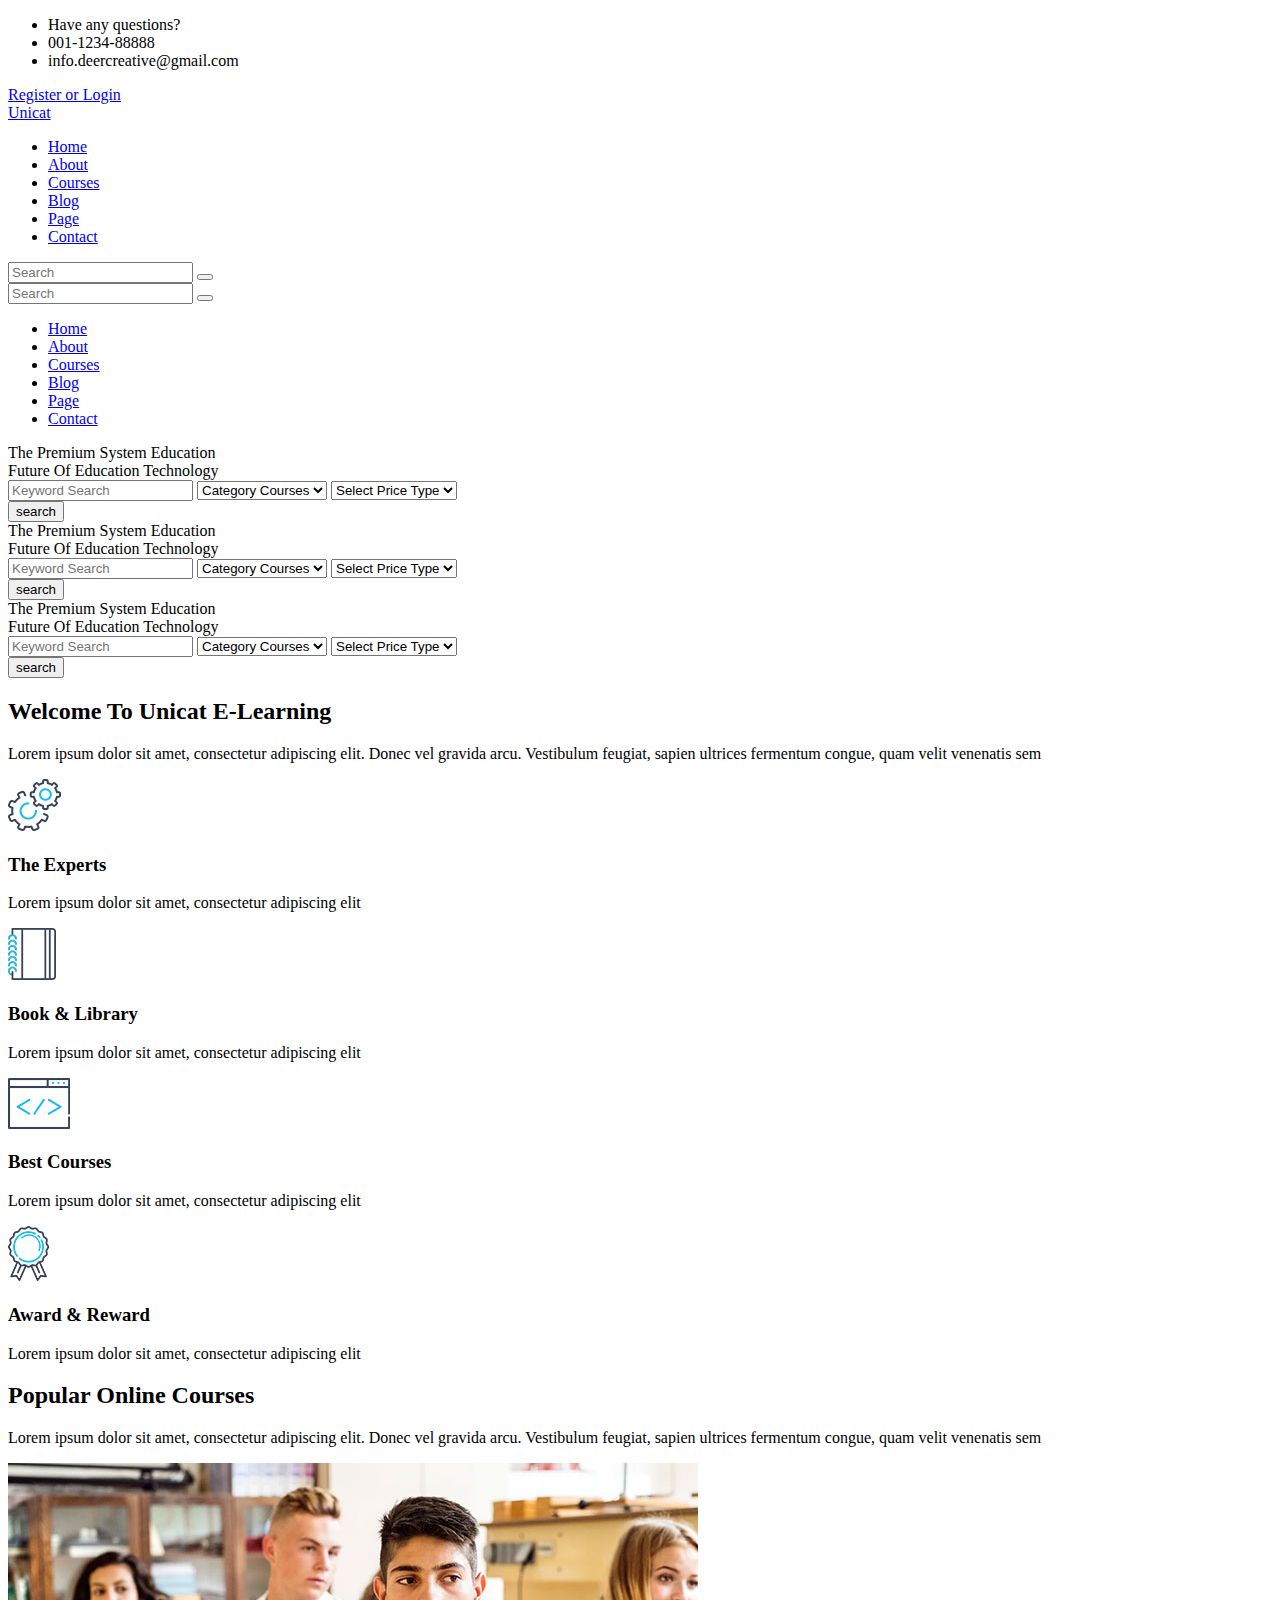
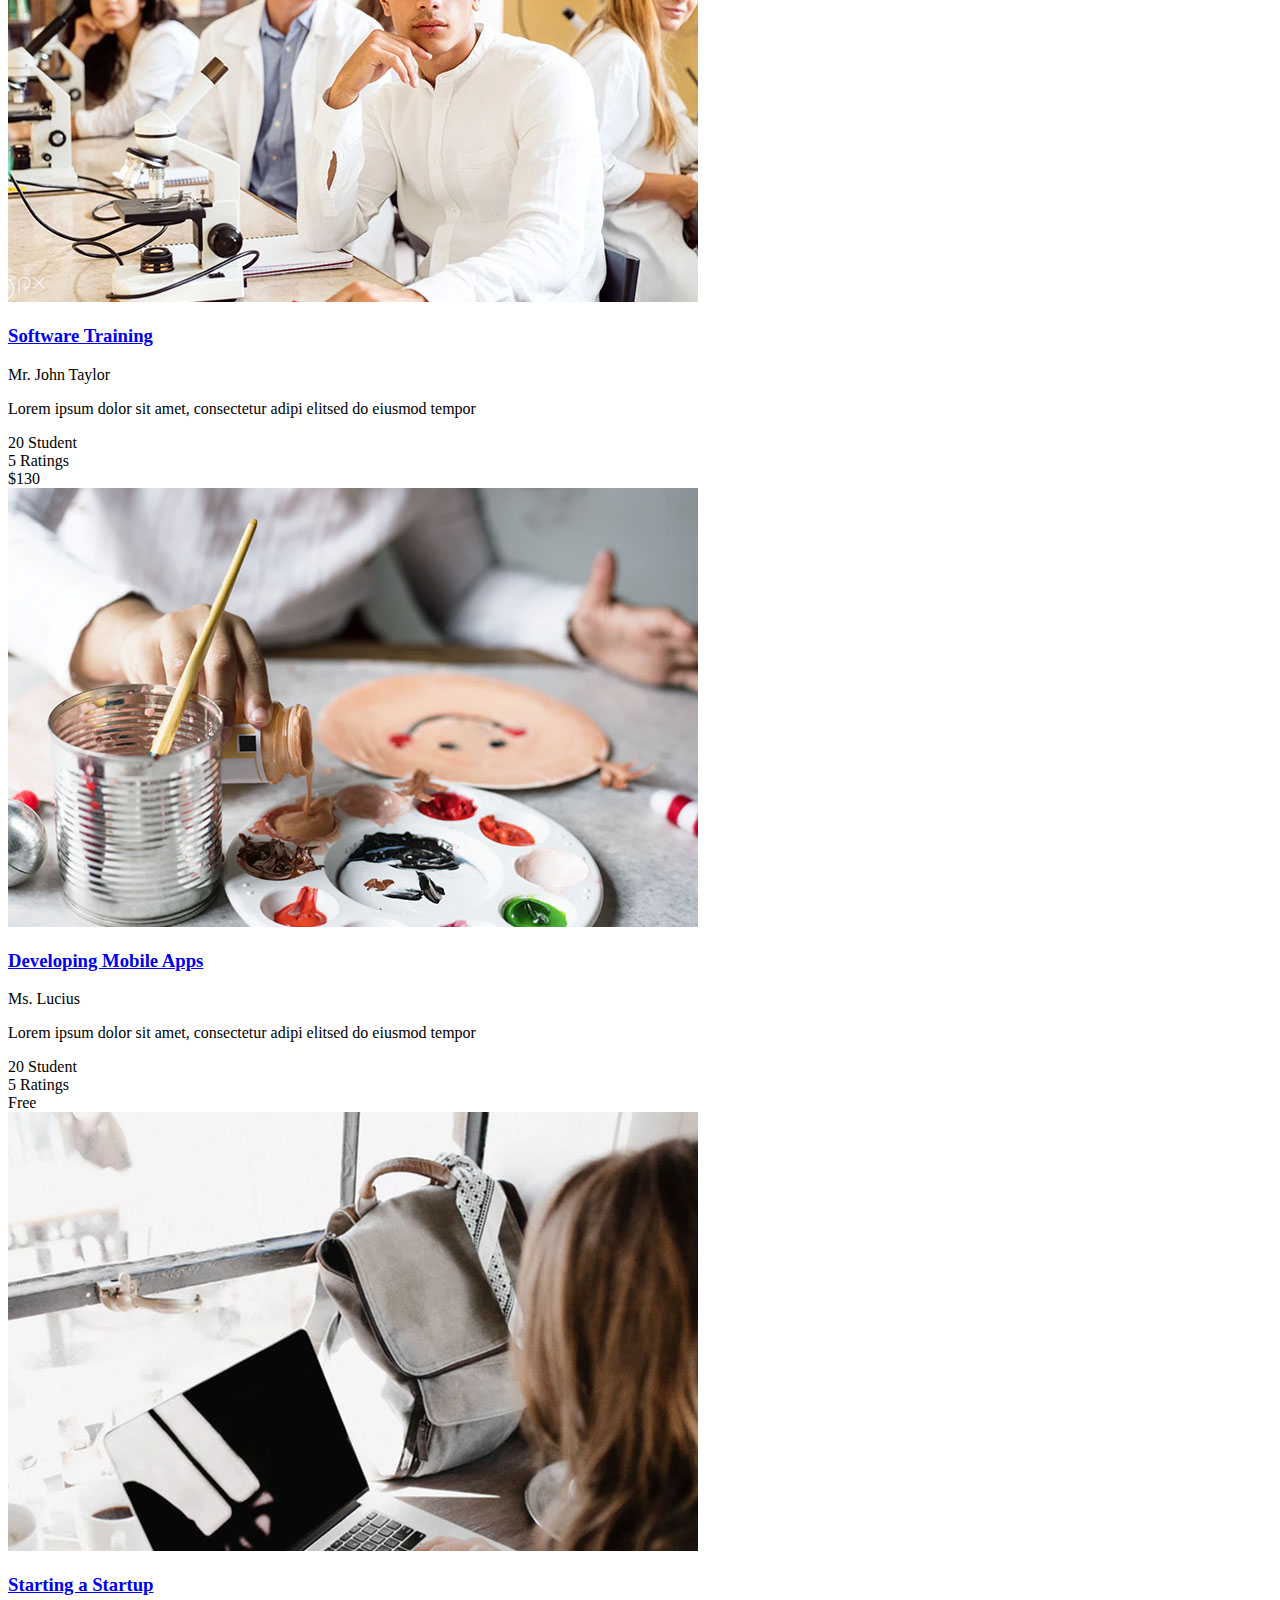
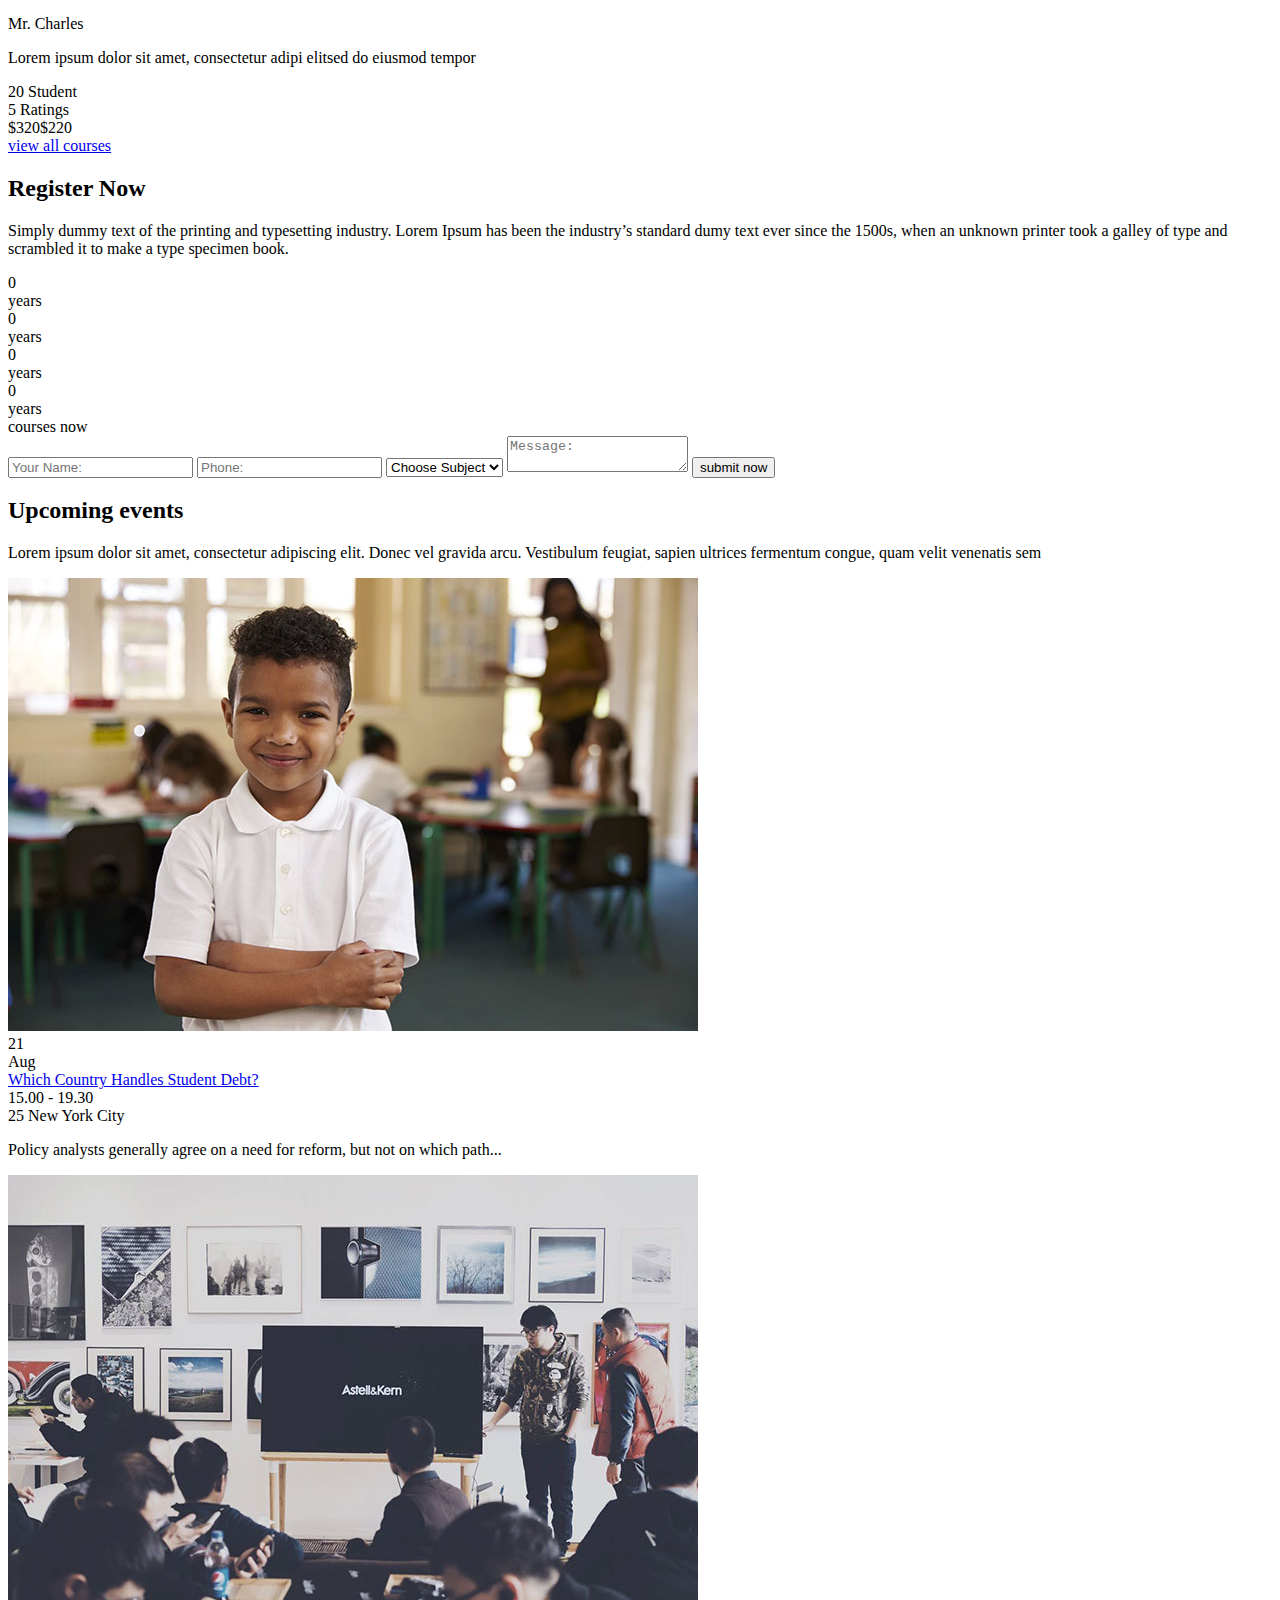
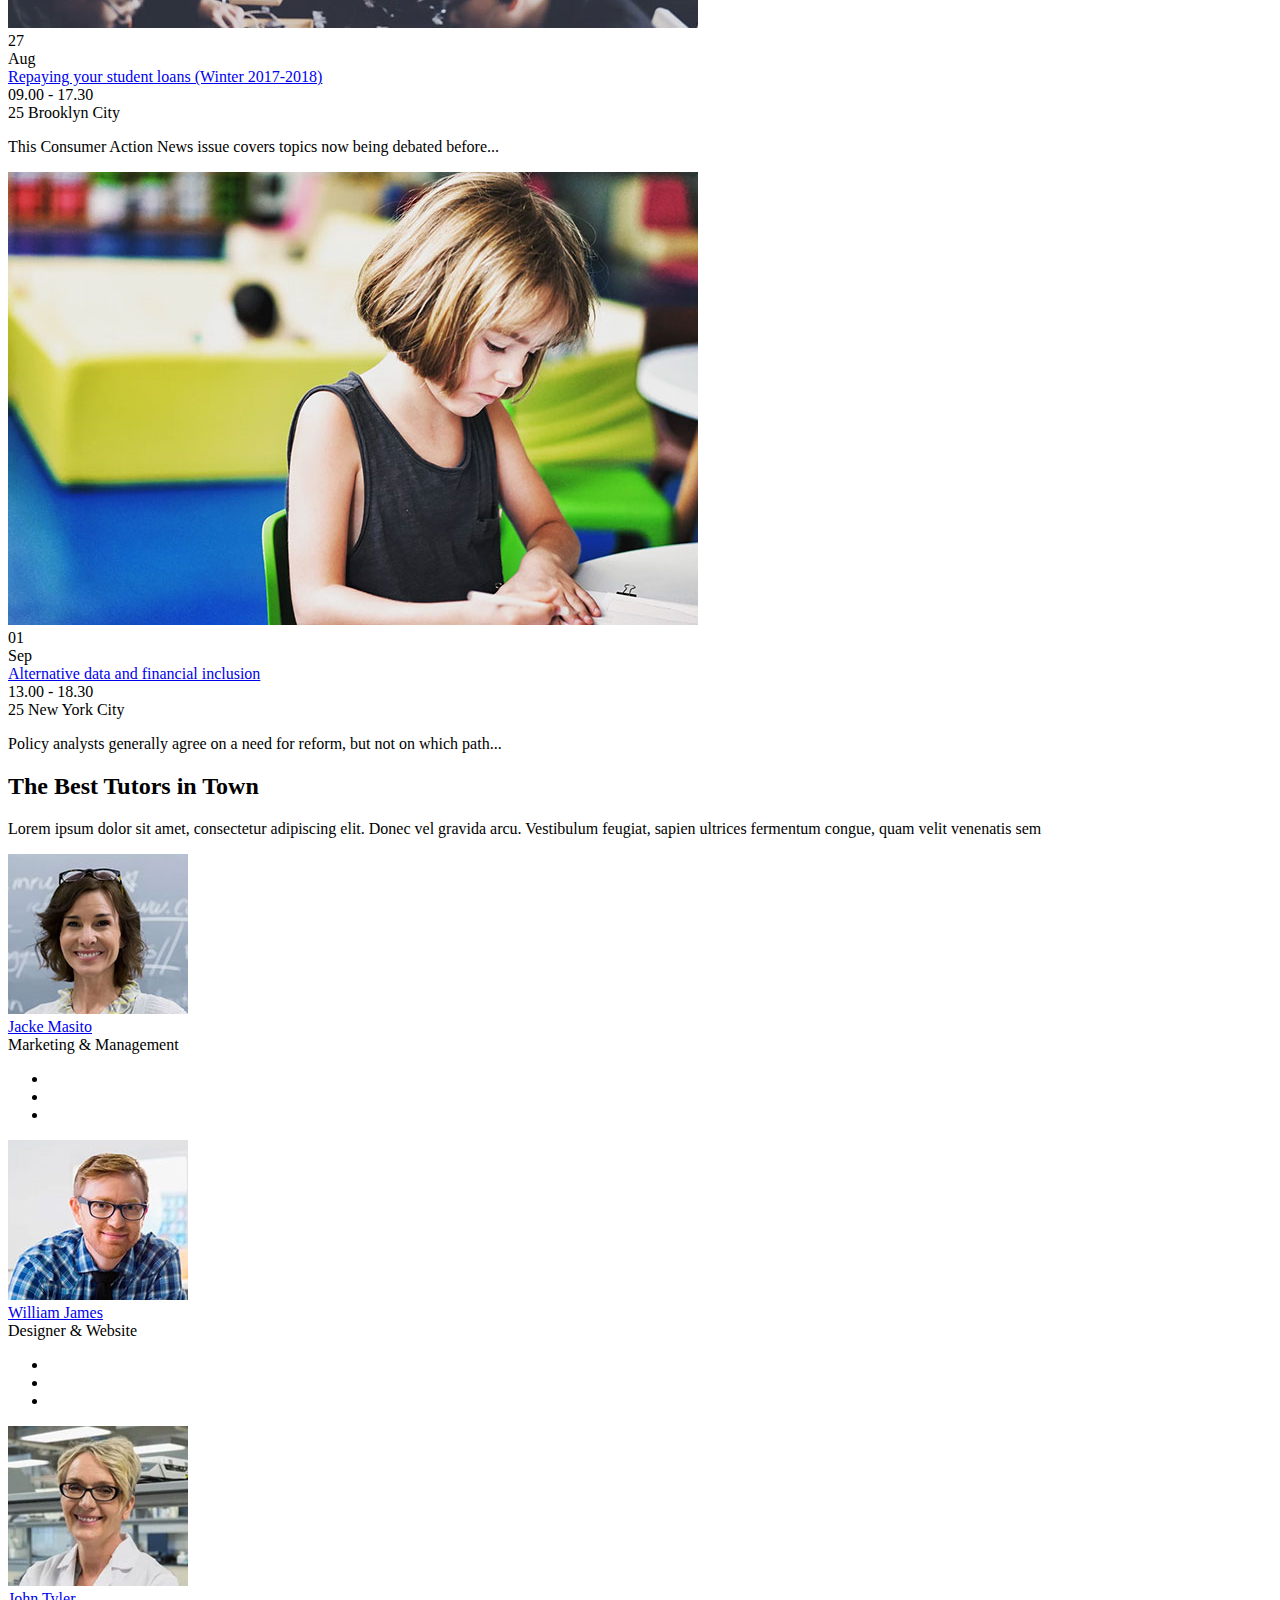
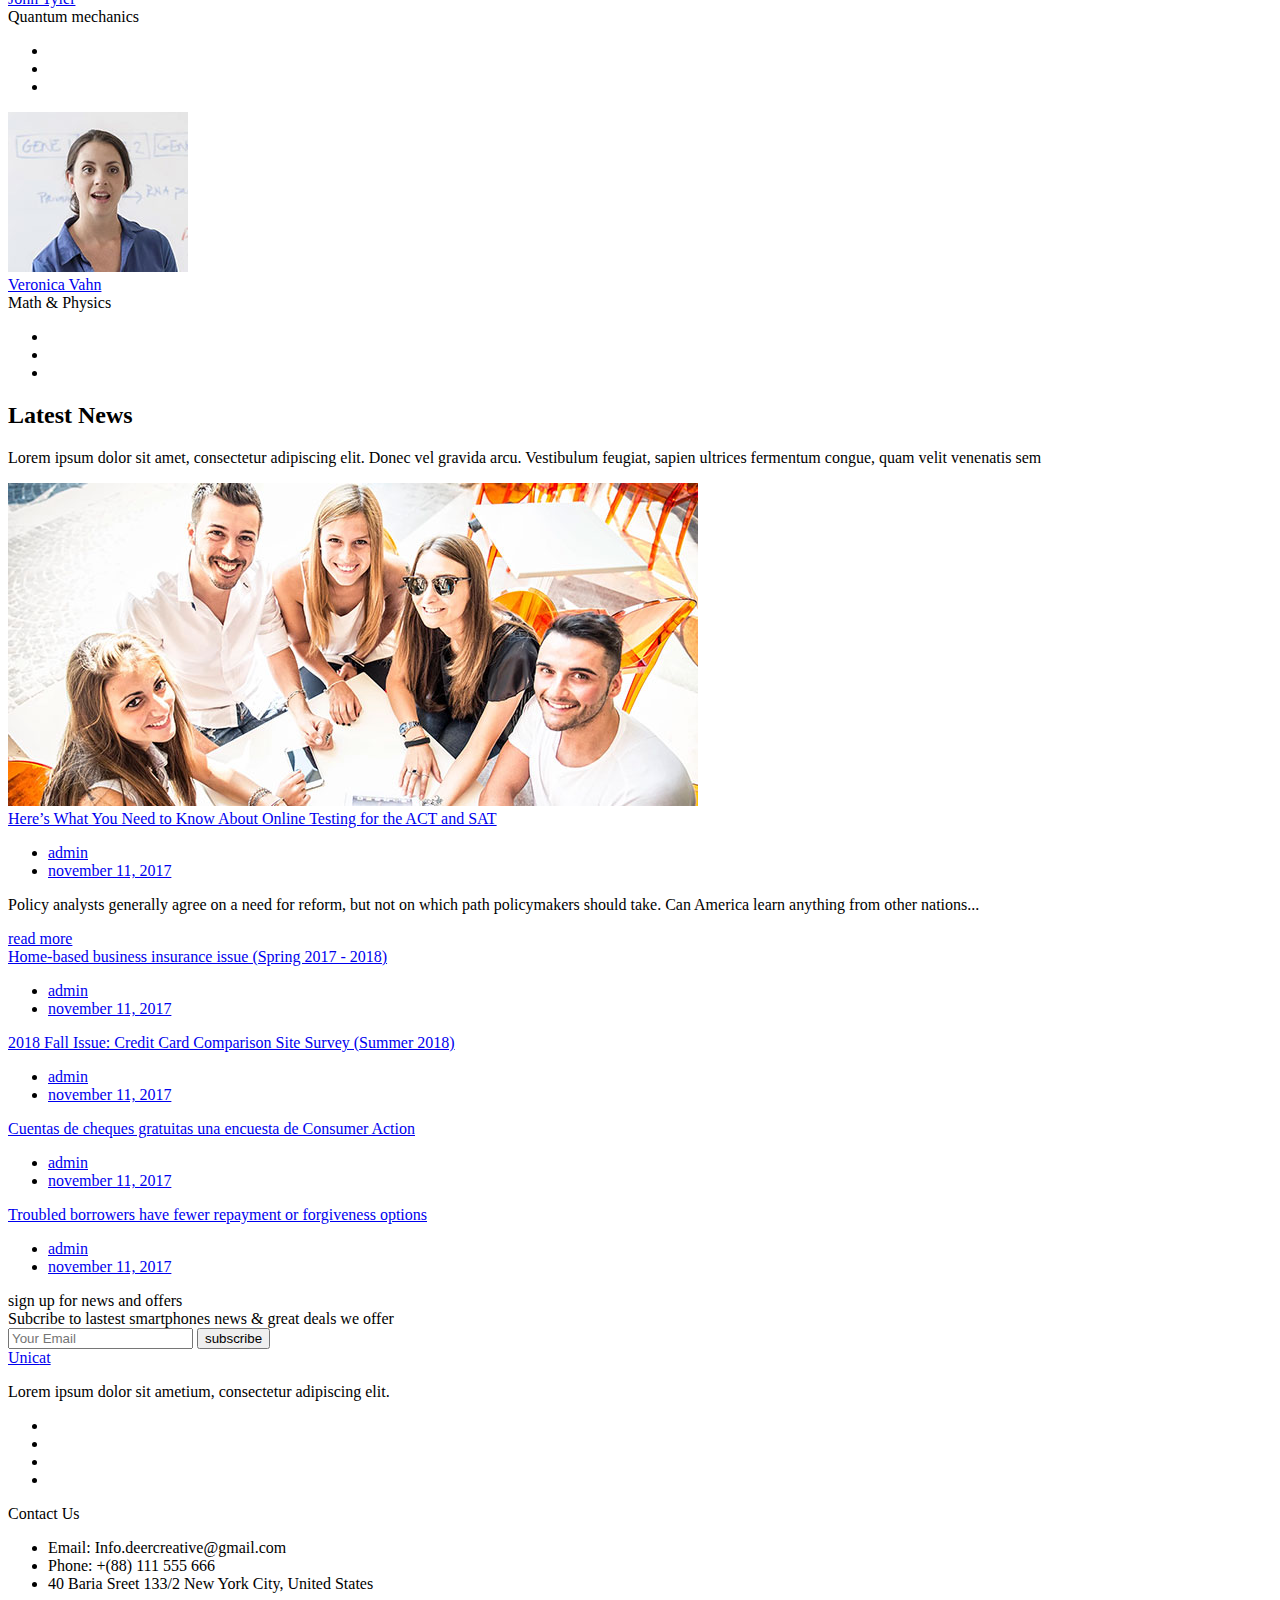
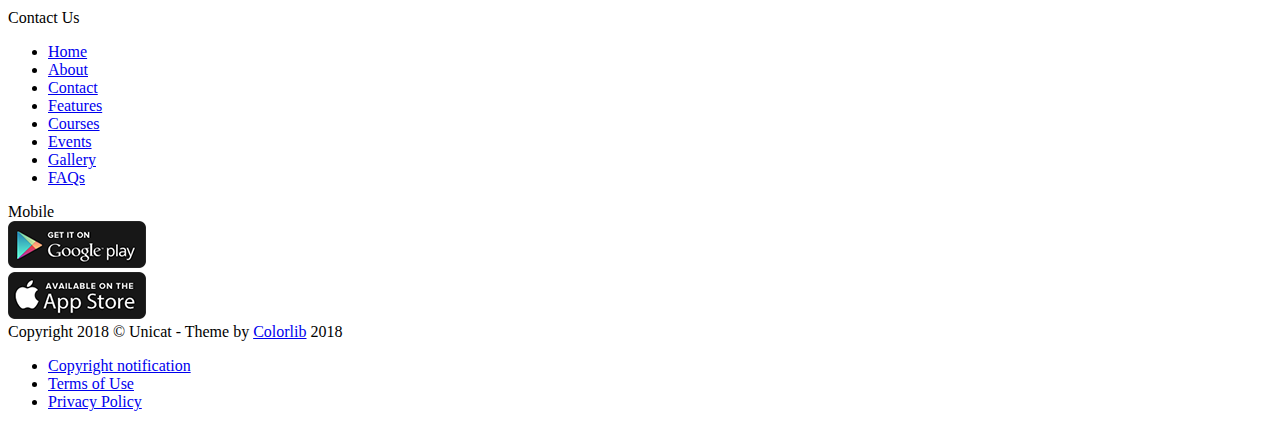
==== index.html @ 0907984e "Add files via upload" ====
<!DOCTYPE html>
<html lang="en">
<head>
<title>Unicat</title>
<meta charset="utf-8">
<meta http-equiv="X-UA-Compatible" content="IE=edge">
<meta name="description" content="Unicat project">
<meta name="viewport" content="width=device-width, initial-scale=1">
<link rel="stylesheet" type="text/css" href="styles/bootstrap4/bootstrap.min.css">
<link href="plugins/font-awesome-4.7.0/css/font-awesome.min.css" rel="stylesheet" type="text/css">
<link rel="stylesheet" type="text/css" href="plugins/OwlCarousel2-2.2.1/owl.carousel.css">
<link rel="stylesheet" type="text/css" href="plugins/OwlCarousel2-2.2.1/owl.theme.default.css">
<link rel="stylesheet" type="text/css" href="plugins/OwlCarousel2-2.2.1/animate.css">
<link rel="stylesheet" type="text/css" href="styles/main_styles.css">
<link rel="stylesheet" type="text/css" href="styles/responsive.css">
</head>
<body>

<div class="super_container">

	<!-- Header -->

	<header class="header">
			
		<!-- Top Bar -->
		<div class="top_bar">
			<div class="top_bar_container">
				<div class="container">
					<div class="row">
						<div class="col">
							<div class="top_bar_content d-flex flex-row align-items-center justify-content-start">
								<ul class="top_bar_contact_list">
									<li><div class="question">Have any questions?</div></li>
									<li>
										<i class="fa fa-phone" aria-hidden="true"></i>
										<div>001-1234-88888</div>
									</li>
									<li>
										<i class="fa fa-envelope-o" aria-hidden="true"></i>
										<div>info.deercreative@gmail.com</div>
									</li>
								</ul>
								<div class="top_bar_login ml-auto">
									<div class="login_button"><a href="#">Register or Login</a></div>
								</div>
							</div>
						</div>
					</div>
				</div>
			</div>				
		</div>

		<!-- Header Content -->
		<div class="header_container">
			<div class="container">
				<div class="row">
					<div class="col">
						<div class="header_content d-flex flex-row align-items-center justify-content-start">
							<div class="logo_container">
								<a href="#">
									<div class="logo_text">Unic<span>at</span></div>
								</a>
							</div>
							<nav class="main_nav_contaner ml-auto">
								<ul class="main_nav">
									<li class="active"><a href="#">Home</a></li>
									<li><a href="about.html">About</a></li>
									<li><a href="courses.html">Courses</a></li>
									<li><a href="blog.html">Blog</a></li>
									<li><a href="#">Page</a></li>
									<li><a href="contact.html">Contact</a></li>
								</ul>
								<div class="search_button"><i class="fa fa-search" aria-hidden="true"></i></div>

								<!-- Hamburger -->

								<div class="shopping_cart"><i class="fa fa-shopping-cart" aria-hidden="true"></i></div>
								<div class="hamburger menu_mm">
									<i class="fa fa-bars menu_mm" aria-hidden="true"></i>
								</div>
							</nav>

						</div>
					</div>
				</div>
			</div>
		</div>

		<!-- Header Search Panel -->
		<div class="header_search_container">
			<div class="container">
				<div class="row">
					<div class="col">
						<div class="header_search_content d-flex flex-row align-items-center justify-content-end">
							<form action="#" class="header_search_form">
								<input type="search" class="search_input" placeholder="Search" required="required">
								<button class="header_search_button d-flex flex-column align-items-center justify-content-center">
									<i class="fa fa-search" aria-hidden="true"></i>
								</button>
							</form>
						</div>
					</div>
				</div>
			</div>			
		</div>			
	</header>

	<!-- Menu -->

	<div class="menu d-flex flex-column align-items-end justify-content-start text-right menu_mm trans_400">
		<div class="menu_close_container"><div class="menu_close"><div></div><div></div></div></div>
		<div class="search">
			<form action="#" class="header_search_form menu_mm">
				<input type="search" class="search_input menu_mm" placeholder="Search" required="required">
				<button class="header_search_button d-flex flex-column align-items-center justify-content-center menu_mm">
					<i class="fa fa-search menu_mm" aria-hidden="true"></i>
				</button>
			</form>
		</div>
		<nav class="menu_nav">
			<ul class="menu_mm">
				<li class="menu_mm"><a href="index.html">Home</a></li>
				<li class="menu_mm"><a href="#">About</a></li>
				<li class="menu_mm"><a href="#">Courses</a></li>
				<li class="menu_mm"><a href="#">Blog</a></li>
				<li class="menu_mm"><a href="#">Page</a></li>
				<li class="menu_mm"><a href="contact.html">Contact</a></li>
			</ul>
		</nav>
	</div>
	
	<!-- Home -->

	<div class="home">
		<div class="home_slider_container">
			
			<!-- Home Slider -->
			<div class="owl-carousel owl-theme home_slider">
				
				<!-- Home Slider Item -->
				<div class="owl-item">
					<div class="home_slider_background" style="background-image:url(images/home_slider_1.jpg)"></div>
					<div class="home_slider_content">
						<div class="container">
							<div class="row">
								<div class="col text-center">
									<div class="home_slider_title">The Premium System Education</div>
									<div class="home_slider_subtitle">Future Of Education Technology</div>
									<div class="home_slider_form_container">
										<form action="#" id="home_search_form" class="home_search_form d-flex flex-lg-row flex-column align-items-center justify-content-between">
											<div class="d-flex flex-row align-items-center justify-content-start">
												<input type="search" class="home_search_input" placeholder="Keyword Search" required="required">
												<select class="dropdown_item_select home_search_input">
													<option>Category Courses</option>
													<option>Category</option>
													<option>Category</option>
												</select>
												<select class="dropdown_item_select home_search_input">
													<option>Select Price Type</option>
													<option>Price Type</option>
													<option>Price Type</option>
												</select>
											</div>
											<button type="submit" class="home_search_button">search</button>
										</form>
									</div>
								</div>
							</div>
						</div>
					</div>
				</div>

				<!-- Home Slider Item -->
				<div class="owl-item">
					<div class="home_slider_background" style="background-image:url(images/home_slider_1.jpg)"></div>
					<div class="home_slider_content">
						<div class="container">
							<div class="row">
								<div class="col text-center">
									<div class="home_slider_title">The Premium System Education</div>
									<div class="home_slider_subtitle">Future Of Education Technology</div>
									<div class="home_slider_form_container">
										<form action="#" id="home_search_form" class="home_search_form d-flex flex-lg-row flex-column align-items-center justify-content-between">
											<div class="d-flex flex-row align-items-center justify-content-start">
												<input type="search" class="home_search_input" placeholder="Keyword Search" required="required">
												<select name="adventure" id="adventure" class="dropdown_item_select home_search_input">
													<option>Category Courses</option>
													<option>Category</option>
													<option>Category</option>
												</select>
												<select name="adventure" id="adventure" class="dropdown_item_select home_search_input">
													<option>Select Price Type</option>
													<option>Price Type</option>
													<option>Price Type</option>
												</select>
											</div>
											<button type="submit" class="home_search_button">search</button>
										</form>
									</div>
								</div>
							</div>
						</div>
					</div>
				</div>

				<!-- Home Slider Item -->
				<div class="owl-item">
					<div class="home_slider_background" style="background-image:url(images/home_slider_1.jpg)"></div>
					<div class="home_slider_content">
						<div class="container">
							<div class="row">
								<div class="col text-center">
									<div class="home_slider_title">The Premium System Education</div>
									<div class="home_slider_subtitle">Future Of Education Technology</div>
									<div class="home_slider_form_container">
										<form action="#" id="home_search_form" class="home_search_form d-flex flex-lg-row flex-column align-items-center justify-content-between">
											<div class="d-flex flex-row align-items-center justify-content-start">
												<input type="search" class="home_search_input" placeholder="Keyword Search" required="required">
												<select name="adventure" id="adventure" class="dropdown_item_select home_search_input">
													<option>Category Courses</option>
													<option>Category</option>
													<option>Category</option>
												</select>
												<select name="adventure" id="adventure" class="dropdown_item_select home_search_input">
													<option>Select Price Type</option>
													<option>Price Type</option>
													<option>Price Type</option>
												</select>
											</div>
											<button type="submit" class="home_search_button">search</button>
										</form>
									</div>
								</div>
							</div>
						</div>
					</div>
				</div>

			</div>
		</div>

		<!-- Home Slider Nav -->

		<div class="home_slider_nav home_slider_prev"><i class="fa fa-angle-left" aria-hidden="true"></i></div>
		<div class="home_slider_nav home_slider_next"><i class="fa fa-angle-right" aria-hidden="true"></i></div>
	</div>

	<!-- Features -->

	<div class="features">
		<div class="container">
			<div class="row">
				<div class="col">
					<div class="section_title_container text-center">
						<h2 class="section_title">Welcome To Unicat E-Learning</h2>
						<div class="section_subtitle"><p>Lorem ipsum dolor sit amet, consectetur adipiscing elit. Donec vel gravida arcu. Vestibulum feugiat, sapien ultrices fermentum congue, quam velit venenatis sem</p></div>
					</div>
				</div>
			</div>
			<div class="row features_row">
				
				<!-- Features Item -->
				<div class="col-lg-3 feature_col">
					<div class="feature text-center trans_400">
						<div class="feature_icon"><img src="images/icon_1.png" alt=""></div>
						<h3 class="feature_title">The Experts</h3>
						<div class="feature_text"><p>Lorem ipsum dolor sit amet, consectetur adipiscing elit</p></div>
					</div>
				</div>

				<!-- Features Item -->
				<div class="col-lg-3 feature_col">
					<div class="feature text-center trans_400">
						<div class="feature_icon"><img src="images/icon_2.png" alt=""></div>
						<h3 class="feature_title">Book & Library</h3>
						<div class="feature_text"><p>Lorem ipsum dolor sit amet, consectetur adipiscing elit</p></div>
					</div>
				</div>

				<!-- Features Item -->
				<div class="col-lg-3 feature_col">
					<div class="feature text-center trans_400">
						<div class="feature_icon"><img src="images/icon_3.png" alt=""></div>
						<h3 class="feature_title">Best Courses</h3>
						<div class="feature_text"><p>Lorem ipsum dolor sit amet, consectetur adipiscing elit</p></div>
					</div>
				</div>

				<!-- Features Item -->
				<div class="col-lg-3 feature_col">
					<div class="feature text-center trans_400">
						<div class="feature_icon"><img src="images/icon_4.png" alt=""></div>
						<h3 class="feature_title">Award & Reward</h3>
						<div class="feature_text"><p>Lorem ipsum dolor sit amet, consectetur adipiscing elit</p></div>
					</div>
				</div>

			</div>
		</div>
	</div>

	<!-- Popular Courses -->

	<div class="courses">
		<div class="section_background parallax-window" data-parallax="scroll" data-image-src="images/courses_background.jpg" data-speed="0.8"></div>
		<div class="container">
			<div class="row">
				<div class="col">
					<div class="section_title_container text-center">
						<h2 class="section_title">Popular Online Courses</h2>
						<div class="section_subtitle"><p>Lorem ipsum dolor sit amet, consectetur adipiscing elit. Donec vel gravida arcu. Vestibulum feugiat, sapien ultrices fermentum congue, quam velit venenatis sem</p></div>
					</div>
				</div>
			</div>
			<div class="row courses_row">
				
				<!-- Course -->
				<div class="col-lg-4 course_col">
					<div class="course">
						<div class="course_image"><img src="images/course_1.jpg" alt=""></div>
						<div class="course_body">
							<h3 class="course_title"><a href="course.html">Software Training</a></h3>
							<div class="course_teacher">Mr. John Taylor</div>
							<div class="course_text">
								<p>Lorem ipsum dolor sit amet, consectetur adipi elitsed do eiusmod tempor</p>
							</div>
						</div>
						<div class="course_footer">
							<div class="course_footer_content d-flex flex-row align-items-center justify-content-start">
								<div class="course_info">
									<i class="fa fa-graduation-cap" aria-hidden="true"></i>
									<span>20 Student</span>
								</div>
								<div class="course_info">
									<i class="fa fa-star" aria-hidden="true"></i>
									<span>5 Ratings</span>
								</div>
								<div class="course_price ml-auto">$130</div>
							</div>
						</div>
					</div>
				</div>

				<!-- Course -->
				<div class="col-lg-4 course_col">
					<div class="course">
						<div class="course_image"><img src="images/course_2.jpg" alt=""></div>
						<div class="course_body">
							<h3 class="course_title"><a href="course.html">Developing Mobile Apps</a></h3>
							<div class="course_teacher">Ms. Lucius</div>
							<div class="course_text">
								<p>Lorem ipsum dolor sit amet, consectetur adipi elitsed do eiusmod tempor</p>
							</div>
						</div>
						<div class="course_footer">
							<div class="course_footer_content d-flex flex-row align-items-center justify-content-start">
								<div class="course_info">
									<i class="fa fa-graduation-cap" aria-hidden="true"></i>
									<span>20 Student</span>
								</div>
								<div class="course_info">
									<i class="fa fa-star" aria-hidden="true"></i>
									<span>5 Ratings</span>
								</div>
								<div class="course_price ml-auto">Free</div>
							</div>
						</div>
					</div>
				</div>

				<!-- Course -->
				<div class="col-lg-4 course_col">
					<div class="course">
						<div class="course_image"><img src="images/course_3.jpg" alt=""></div>
						<div class="course_body">
							<h3 class="course_title"><a href="course.html">Starting a Startup</a></h3>
							<div class="course_teacher">Mr. Charles</div>
							<div class="course_text">
								<p>Lorem ipsum dolor sit amet, consectetur adipi elitsed do eiusmod tempor</p>
							</div>
						</div>
						<div class="course_footer">
							<div class="course_footer_content d-flex flex-row align-items-center justify-content-start">
								<div class="course_info">
									<i class="fa fa-graduation-cap" aria-hidden="true"></i>
									<span>20 Student</span>
								</div>
								<div class="course_info">
									<i class="fa fa-star" aria-hidden="true"></i>
									<span>5 Ratings</span>
								</div>
								<div class="course_price ml-auto"><span>$320</span>$220</div>
							</div>
						</div>
					</div>
				</div>

			</div>
			<div class="row">
				<div class="col">
					<div class="courses_button trans_200"><a href="#">view all courses</a></div>
				</div>
			</div>
		</div>
	</div>

	<!-- Counter -->

	<div class="counter">
		<div class="counter_background" style="background-image:url(images/counter_background.jpg)"></div>
		<div class="container">
			<div class="row">
				<div class="col-lg-6">
					<div class="counter_content">
						<h2 class="counter_title">Register Now</h2>
						<div class="counter_text"><p>Simply dummy text of the printing and typesetting industry. Lorem Ipsum has been the industry’s standard dumy text ever since the 1500s, when an unknown printer took a galley of type and scrambled it to make a type specimen book.</p></div>

						<!-- Milestones -->

						<div class="milestones d-flex flex-md-row flex-column align-items-center justify-content-between">
							
							<!-- Milestone -->
							<div class="milestone">
								<div class="milestone_counter" data-end-value="15">0</div>
								<div class="milestone_text">years</div>
							</div>

							<!-- Milestone -->
							<div class="milestone">
								<div class="milestone_counter" data-end-value="120" data-sign-after="k">0</div>
								<div class="milestone_text">years</div>
							</div>

							<!-- Milestone -->
							<div class="milestone">
								<div class="milestone_counter" data-end-value="670" data-sign-after="+">0</div>
								<div class="milestone_text">years</div>
							</div>

							<!-- Milestone -->
							<div class="milestone">
								<div class="milestone_counter" data-end-value="320">0</div>
								<div class="milestone_text">years</div>
							</div>

						</div>
					</div>

				</div>
			</div>

			<div class="counter_form">
				<div class="row fill_height">
					<div class="col fill_height">
						<form class="counter_form_content d-flex flex-column align-items-center justify-content-center" action="#">
							<div class="counter_form_title">courses now</div>
							<input type="text" class="counter_input" placeholder="Your Name:" required="required">
							<input type="tel" class="counter_input" placeholder="Phone:" required="required">
							<select name="counter_select" id="counter_select" class="counter_input counter_options">
								<option>Choose Subject</option>
								<option>Subject</option>
								<option>Subject</option>
								<option>Subject</option>
							</select>
							<textarea class="counter_input counter_text_input" placeholder="Message:" required="required"></textarea>
							<button type="submit" class="counter_form_button">submit now</button>
						</form>
					</div>
				</div>
			</div>

		</div>
	</div>

	<!-- Events -->

	<div class="events">
		<div class="container">
			<div class="row">
				<div class="col">
					<div class="section_title_container text-center">
						<h2 class="section_title">Upcoming events</h2>
						<div class="section_subtitle"><p>Lorem ipsum dolor sit amet, consectetur adipiscing elit. Donec vel gravida arcu. Vestibulum feugiat, sapien ultrices fermentum congue, quam velit venenatis sem</p></div>
					</div>
				</div>
			</div>
			<div class="row events_row">

				<!-- Event -->
				<div class="col-lg-4 event_col">
					<div class="event event_left">
						<div class="event_image"><img src="images/event_1.jpg" alt=""></div>
						<div class="event_body d-flex flex-row align-items-start justify-content-start">
							<div class="event_date">
								<div class="d-flex flex-column align-items-center justify-content-center trans_200">
									<div class="event_day trans_200">21</div>
									<div class="event_month trans_200">Aug</div>
								</div>
							</div>
							<div class="event_content">
								<div class="event_title"><a href="#">Which Country Handles Student Debt?</a></div>
								<div class="event_info_container">
									<div class="event_info"><i class="fa fa-clock-o" aria-hidden="true"></i><span>15.00 - 19.30</span></div>
									<div class="event_info"><i class="fa fa-map-marker" aria-hidden="true"></i><span>25 New York City</span></div>
									<div class="event_text">
										<p>Policy analysts generally agree on a need for reform, but not on which path...</p>
									</div>
								</div>
							</div>
						</div>
					</div>
				</div>

				<!-- Event -->
				<div class="col-lg-4 event_col">
					<div class="event event_mid">
						<div class="event_image"><img src="images/event_2.jpg" alt=""></div>
						<div class="event_body d-flex flex-row align-items-start justify-content-start">
							<div class="event_date">
								<div class="d-flex flex-column align-items-center justify-content-center trans_200">
									<div class="event_day trans_200">27</div>
									<div class="event_month trans_200">Aug</div>
								</div>
							</div>
							<div class="event_content">
								<div class="event_title"><a href="#">Repaying your student loans (Winter 2017-2018)</a></div>
								<div class="event_info_container">
									<div class="event_info"><i class="fa fa-clock-o" aria-hidden="true"></i><span>09.00 - 17.30</span></div>
									<div class="event_info"><i class="fa fa-map-marker" aria-hidden="true"></i><span>25 Brooklyn City</span></div>
									<div class="event_text">
										<p>This Consumer Action News issue covers topics now being debated before...</p>
									</div>
								</div>
							</div>
						</div>
					</div>
				</div>

				<!-- Event -->
				<div class="col-lg-4 event_col">
					<div class="event event_right">
						<div class="event_image"><img src="images/event_3.jpg" alt=""></div>
						<div class="event_body d-flex flex-row align-items-start justify-content-start">
							<div class="event_date">
								<div class="d-flex flex-column align-items-center justify-content-center trans_200">
									<div class="event_day trans_200">01</div>
									<div class="event_month trans_200">Sep</div>
								</div>
							</div>
							<div class="event_content">
								<div class="event_title"><a href="#">Alternative data and financial inclusion</a></div>
								<div class="event_info_container">
									<div class="event_info"><i class="fa fa-clock-o" aria-hidden="true"></i><span>13.00 - 18.30</span></div>
									<div class="event_info"><i class="fa fa-map-marker" aria-hidden="true"></i><span>25 New York City</span></div>
									<div class="event_text">
										<p>Policy analysts generally agree on a need for reform, but not on which path...</p>
									</div>
								</div>
							</div>
						</div>
					</div>
				</div>

			</div>
		</div>
	</div>

	<!-- Team -->

	<div class="team">
		<div class="team_background parallax-window" data-parallax="scroll" data-image-src="images/team_background.jpg" data-speed="0.8"></div>
		<div class="container">
			<div class="row">
				<div class="col">
					<div class="section_title_container text-center">
						<h2 class="section_title">The Best Tutors in Town</h2>
						<div class="section_subtitle"><p>Lorem ipsum dolor sit amet, consectetur adipiscing elit. Donec vel gravida arcu. Vestibulum feugiat, sapien ultrices fermentum congue, quam velit venenatis sem</p></div>
					</div>
				</div>
			</div>
			<div class="row team_row">
				
				<!-- Team Item -->
				<div class="col-lg-3 col-md-6 team_col">
					<div class="team_item">
						<div class="team_image"><img src="images/team_1.jpg" alt=""></div>
						<div class="team_body">
							<div class="team_title"><a href="#">Jacke Masito</a></div>
							<div class="team_subtitle">Marketing & Management</div>
							<div class="social_list">
								<ul>
									<li><a href="#"><i class="fa fa-facebook" aria-hidden="true"></i></a></li>
									<li><a href="#"><i class="fa fa-twitter" aria-hidden="true"></i></a></li>
									<li><a href="#"><i class="fa fa-google-plus" aria-hidden="true"></i></a></li>
								</ul>
							</div>
						</div>
					</div>
				</div>

				<!-- Team Item -->
				<div class="col-lg-3 col-md-6 team_col">
					<div class="team_item">
						<div class="team_image"><img src="images/team_2.jpg" alt=""></div>
						<div class="team_body">
							<div class="team_title"><a href="#">William James</a></div>
							<div class="team_subtitle">Designer & Website</div>
							<div class="social_list">
								<ul>
									<li><a href="#"><i class="fa fa-facebook" aria-hidden="true"></i></a></li>
									<li><a href="#"><i class="fa fa-twitter" aria-hidden="true"></i></a></li>
									<li><a href="#"><i class="fa fa-google-plus" aria-hidden="true"></i></a></li>
								</ul>
							</div>
						</div>
					</div>
				</div>

				<!-- Team Item -->
				<div class="col-lg-3 col-md-6 team_col">
					<div class="team_item">
						<div class="team_image"><img src="images/team_3.jpg" alt=""></div>
						<div class="team_body">
							<div class="team_title"><a href="#">John Tyler</a></div>
							<div class="team_subtitle">Quantum mechanics</div>
							<div class="social_list">
								<ul>
									<li><a href="#"><i class="fa fa-facebook" aria-hidden="true"></i></a></li>
									<li><a href="#"><i class="fa fa-twitter" aria-hidden="true"></i></a></li>
									<li><a href="#"><i class="fa fa-google-plus" aria-hidden="true"></i></a></li>
								</ul>
							</div>
						</div>
					</div>
				</div>

				<!-- Team Item -->
				<div class="col-lg-3 col-md-6 team_col">
					<div class="team_item">
						<div class="team_image"><img src="images/team_4.jpg" alt=""></div>
						<div class="team_body">
							<div class="team_title"><a href="#">Veronica Vahn</a></div>
							<div class="team_subtitle">Math & Physics</div>
							<div class="social_list">
								<ul>
									<li><a href="#"><i class="fa fa-facebook" aria-hidden="true"></i></a></li>
									<li><a href="#"><i class="fa fa-twitter" aria-hidden="true"></i></a></li>
									<li><a href="#"><i class="fa fa-google-plus" aria-hidden="true"></i></a></li>
								</ul>
							</div>
						</div>
					</div>
				</div>

			</div>
		</div>
	</div>

	<!-- Latest News -->

	<div class="news">
		<div class="container">
			<div class="row">
				<div class="col">
					<div class="section_title_container text-center">
						<h2 class="section_title">Latest News</h2>
						<div class="section_subtitle"><p>Lorem ipsum dolor sit amet, consectetur adipiscing elit. Donec vel gravida arcu. Vestibulum feugiat, sapien ultrices fermentum congue, quam velit venenatis sem</p></div>
					</div>
				</div>
			</div>
			<div class="row news_row">
				<div class="col-lg-7 news_col">
					
					<!-- News Post Large -->
					<div class="news_post_large_container">
						<div class="news_post_large">
							<div class="news_post_image"><img src="images/news_1.jpg" alt=""></div>
							<div class="news_post_large_title"><a href="blog_single.html">Here’s What You Need to Know About Online Testing for the ACT and SAT</a></div>
							<div class="news_post_meta">
								<ul>
									<li><a href="#">admin</a></li>
									<li><a href="#">november 11, 2017</a></li>
								</ul>
							</div>
							<div class="news_post_text">
								<p>Policy analysts generally agree on a need for reform, but not on which path policymakers should take. Can America learn anything from other nations...</p>
							</div>
							<div class="news_post_link"><a href="blog_single.html">read more</a></div>
						</div>
					</div>
				</div>

				<div class="col-lg-5 news_col">
					<div class="news_posts_small">

						<!-- News Posts Small -->
						<div class="news_post_small">
							<div class="news_post_small_title"><a href="blog_single.html">Home-based business insurance issue (Spring 2017 - 2018)</a></div>
							<div class="news_post_meta">
								<ul>
									<li><a href="#">admin</a></li>
									<li><a href="#">november 11, 2017</a></li>
								</ul>
							</div>
						</div>

						<!-- News Posts Small -->
						<div class="news_post_small">
							<div class="news_post_small_title"><a href="blog_single.html">2018 Fall Issue: Credit Card Comparison Site Survey (Summer 2018)</a></div>
							<div class="news_post_meta">
								<ul>
									<li><a href="#">admin</a></li>
									<li><a href="#">november 11, 2017</a></li>
								</ul>
							</div>
						</div>

						<!-- News Posts Small -->
						<div class="news_post_small">
							<div class="news_post_small_title"><a href="blog_single.html">Cuentas de cheques gratuitas una encuesta de Consumer Action</a></div>
							<div class="news_post_meta">
								<ul>
									<li><a href="#">admin</a></li>
									<li><a href="#">november 11, 2017</a></li>
								</ul>
							</div>
						</div>

						<!-- News Posts Small -->
						<div class="news_post_small">
							<div class="news_post_small_title"><a href="blog_single.html">Troubled borrowers have fewer repayment or forgiveness options</a></div>
							<div class="news_post_meta">
								<ul>
									<li><a href="#">admin</a></li>
									<li><a href="#">november 11, 2017</a></li>
								</ul>
							</div>
						</div>

					</div>
				</div>
			</div>
		</div>
	</div>

	<!-- Newsletter -->

	<div class="newsletter">
		<div class="newsletter_background parallax-window" data-parallax="scroll" data-image-src="images/newsletter.jpg" data-speed="0.8"></div>
		<div class="container">
			<div class="row">
				<div class="col">
					<div class="newsletter_container d-flex flex-lg-row flex-column align-items-center justify-content-start">

						<!-- Newsletter Content -->
						<div class="newsletter_content text-lg-left text-center">
							<div class="newsletter_title">sign up for news and offers</div>
							<div class="newsletter_subtitle">Subcribe to lastest smartphones news & great deals we offer</div>
						</div>

						<!-- Newsletter Form -->
						<div class="newsletter_form_container ml-lg-auto">
							<form action="#" id="newsletter_form" class="newsletter_form d-flex flex-row align-items-center justify-content-center">
								<input type="email" class="newsletter_input" placeholder="Your Email" required="required">
								<button type="submit" class="newsletter_button">subscribe</button>
							</form>
						</div>

					</div>
				</div>
			</div>
		</div>
	</div>

	<!-- Footer -->

	<footer class="footer">
		<div class="footer_background" style="background-image:url(images/footer_background.png)"></div>
		<div class="container">
			<div class="row footer_row">
				<div class="col">
					<div class="footer_content">
						<div class="row">

							<div class="col-lg-3 footer_col">
					
								<!-- Footer About -->
								<div class="footer_section footer_about">
									<div class="footer_logo_container">
										<a href="#">
											<div class="footer_logo_text">Unic<span>at</span></div>
										</a>
									</div>
									<div class="footer_about_text">
										<p>Lorem ipsum dolor sit ametium, consectetur adipiscing elit.</p>
									</div>
									<div class="footer_social">
										<ul>
											<li><a href="#"><i class="fa fa-facebook" aria-hidden="true"></i></a></li>
											<li><a href="#"><i class="fa fa-google-plus" aria-hidden="true"></i></a></li>
											<li><a href="#"><i class="fa fa-instagram" aria-hidden="true"></i></a></li>
											<li><a href="#"><i class="fa fa-twitter" aria-hidden="true"></i></a></li>
										</ul>
									</div>
								</div>
								
							</div>

							<div class="col-lg-3 footer_col">
					
								<!-- Footer Contact -->
								<div class="footer_section footer_contact">
									<div class="footer_title">Contact Us</div>
									<div class="footer_contact_info">
										<ul>
											<li>Email: Info.deercreative@gmail.com</li>
											<li>Phone:  +(88) 111 555 666</li>
											<li>40 Baria Sreet 133/2 New York City, United States</li>
										</ul>
									</div>
								</div>
								
							</div>

							<div class="col-lg-3 footer_col">
					
								<!-- Footer links -->
								<div class="footer_section footer_links">
									<div class="footer_title">Contact Us</div>
									<div class="footer_links_container">
										<ul>
											<li><a href="index.html">Home</a></li>
											<li><a href="about.html">About</a></li>
											<li><a href="contact.html">Contact</a></li>
											<li><a href="#">Features</a></li>
											<li><a href="courses.html">Courses</a></li>
											<li><a href="#">Events</a></li>
											<li><a href="#">Gallery</a></li>
											<li><a href="#">FAQs</a></li>
										</ul>
									</div>
								</div>
								
							</div>

							<div class="col-lg-3 footer_col clearfix">
					
								<!-- Footer links -->
								<div class="footer_section footer_mobile">
									<div class="footer_title">Mobile</div>
									<div class="footer_mobile_content">
										<div class="footer_image"><a href="#"><img src="images/mobile_1.png" alt=""></a></div>
										<div class="footer_image"><a href="#"><img src="images/mobile_2.png" alt=""></a></div>
									</div>
								</div>
								
							</div>

						</div>
					</div>
				</div>
			</div>

			<div class="row copyright_row">
				<div class="col">
					<div class="copyright d-flex flex-lg-row flex-column align-items-center justify-content-start">
						<div class="cr_text">Copyright 2018 © Unicat - Theme by <a href="https://colorlib.com">Colorlib</a> 2018</div>
						<div class="ml-lg-auto cr_links">
							<ul class="cr_list">
								<li><a href="#">Copyright notification</a></li>
								<li><a href="#">Terms of Use</a></li>
								<li><a href="#">Privacy Policy</a></li>
							</ul>
						</div>
					</div>
				</div>
			</div>
		</div>
	</footer>
</div>

<script src="js/jquery-3.2.1.min.js"></script>
<script src="styles/bootstrap4/popper.js"></script>
<script src="styles/bootstrap4/bootstrap.min.js"></script>
<script src="plugins/greensock/TweenMax.min.js"></script>
<script src="plugins/greensock/TimelineMax.min.js"></script>
<script src="plugins/scrollmagic/ScrollMagic.min.js"></script>
<script src="plugins/greensock/animation.gsap.min.js"></script>
<script src="plugins/greensock/ScrollToPlugin.min.js"></script>
<script src="plugins/OwlCarousel2-2.2.1/owl.carousel.js"></script>
<script src="plugins/easing/easing.js"></script>
<script src="plugins/parallax-js-master/parallax.min.js"></script>
<script src="js/custom.js"></script>
</body>
</html>
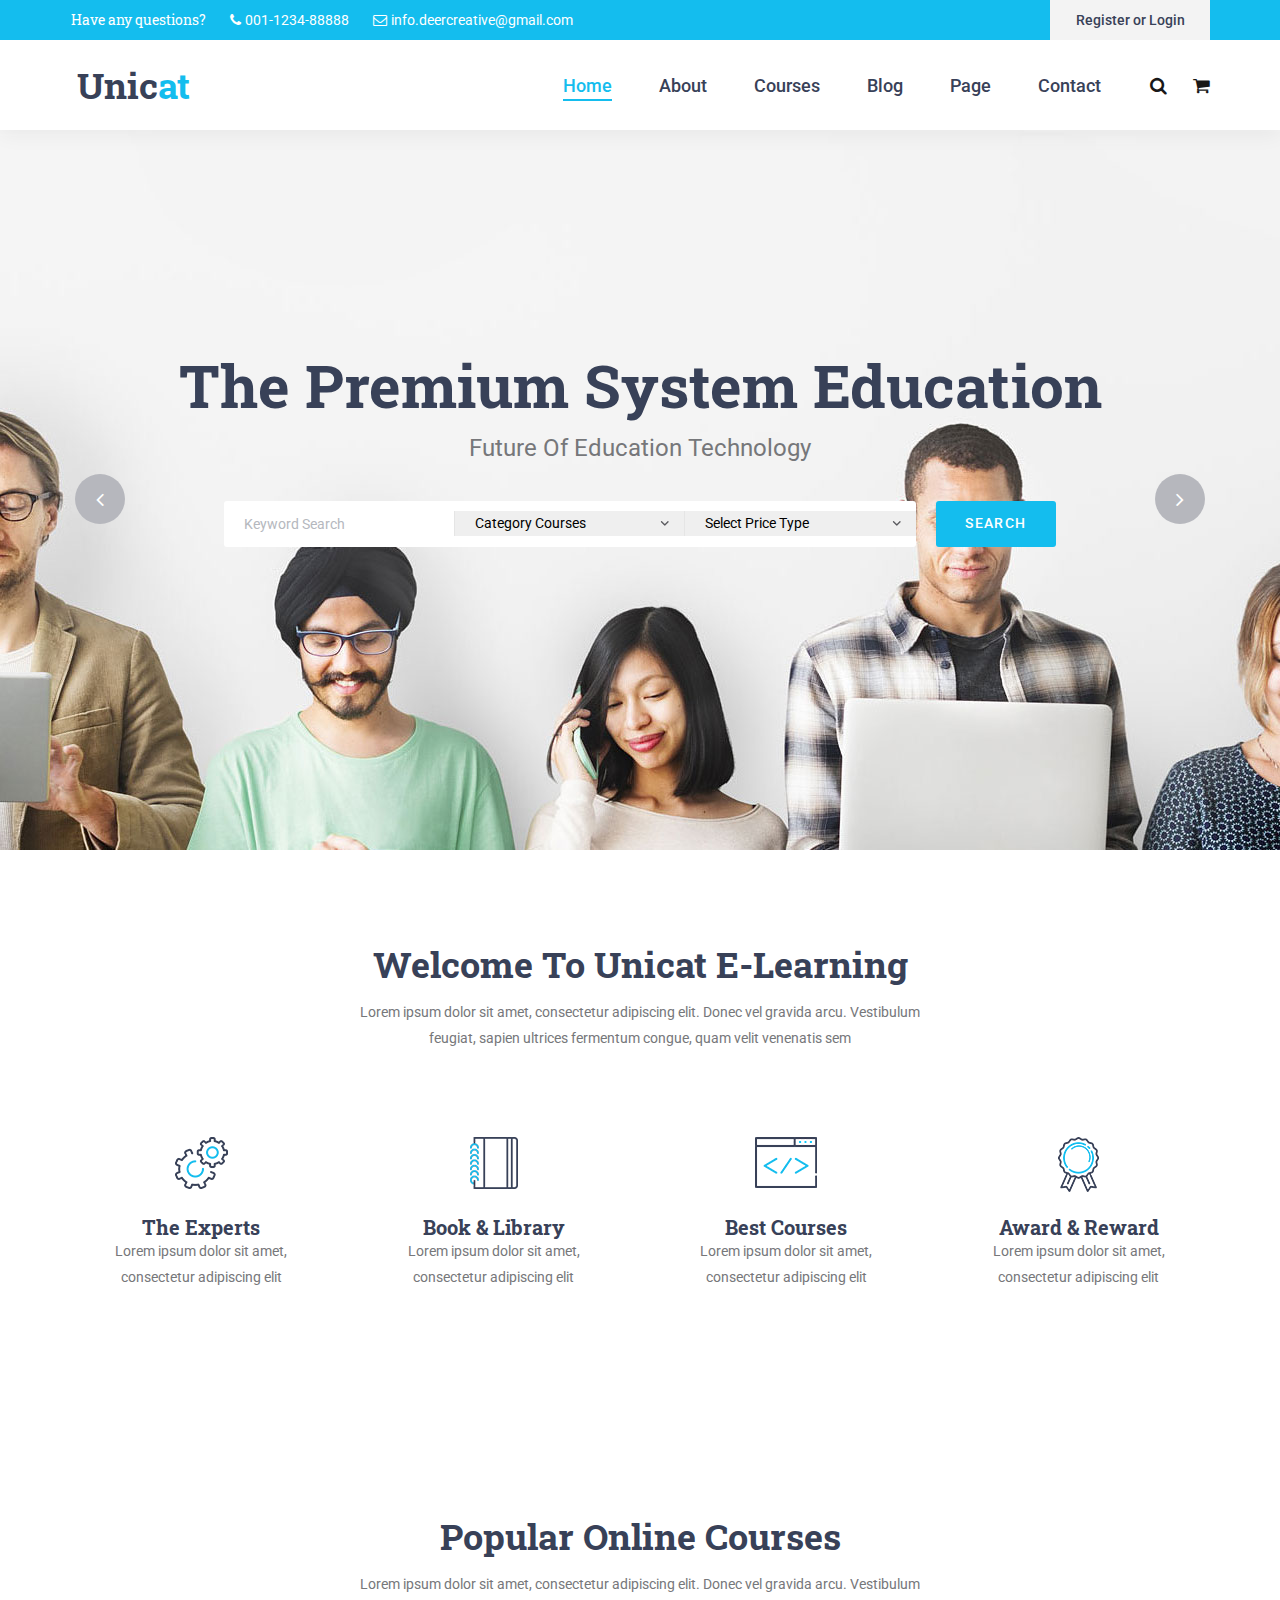
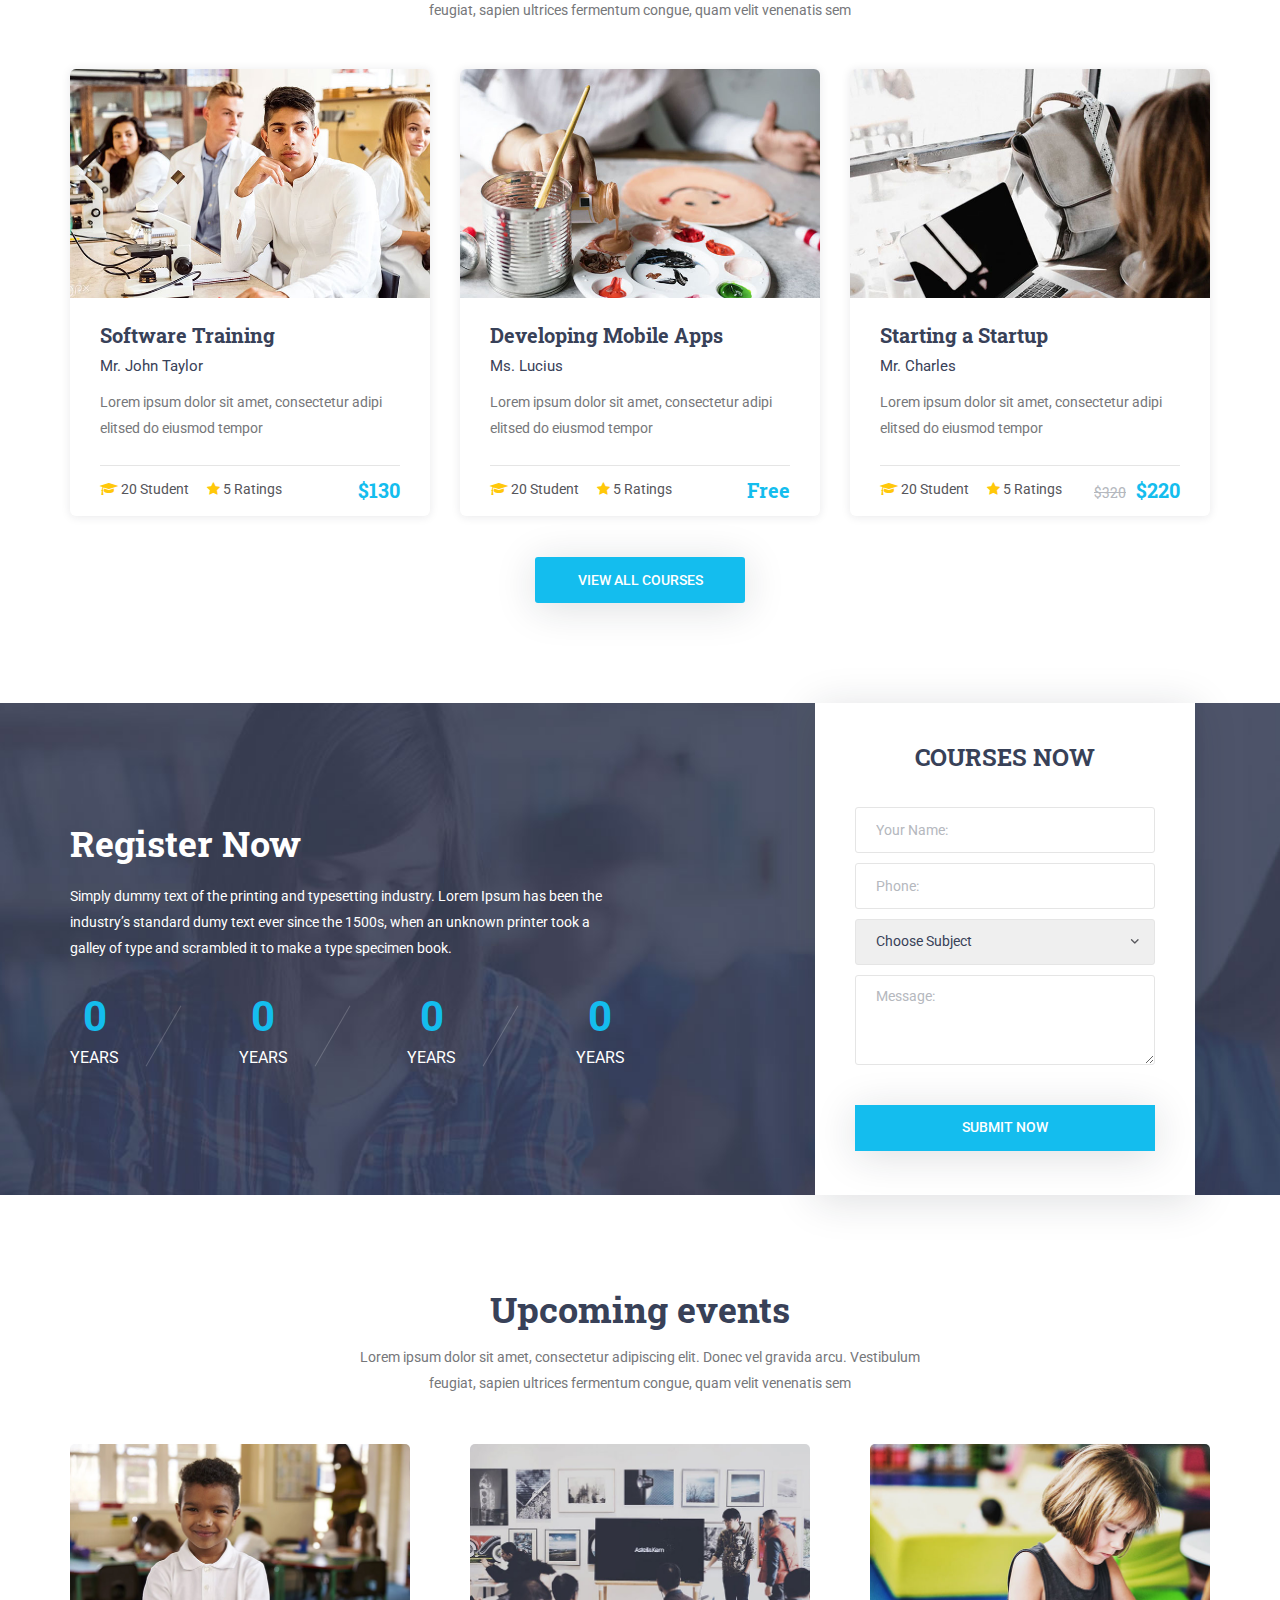
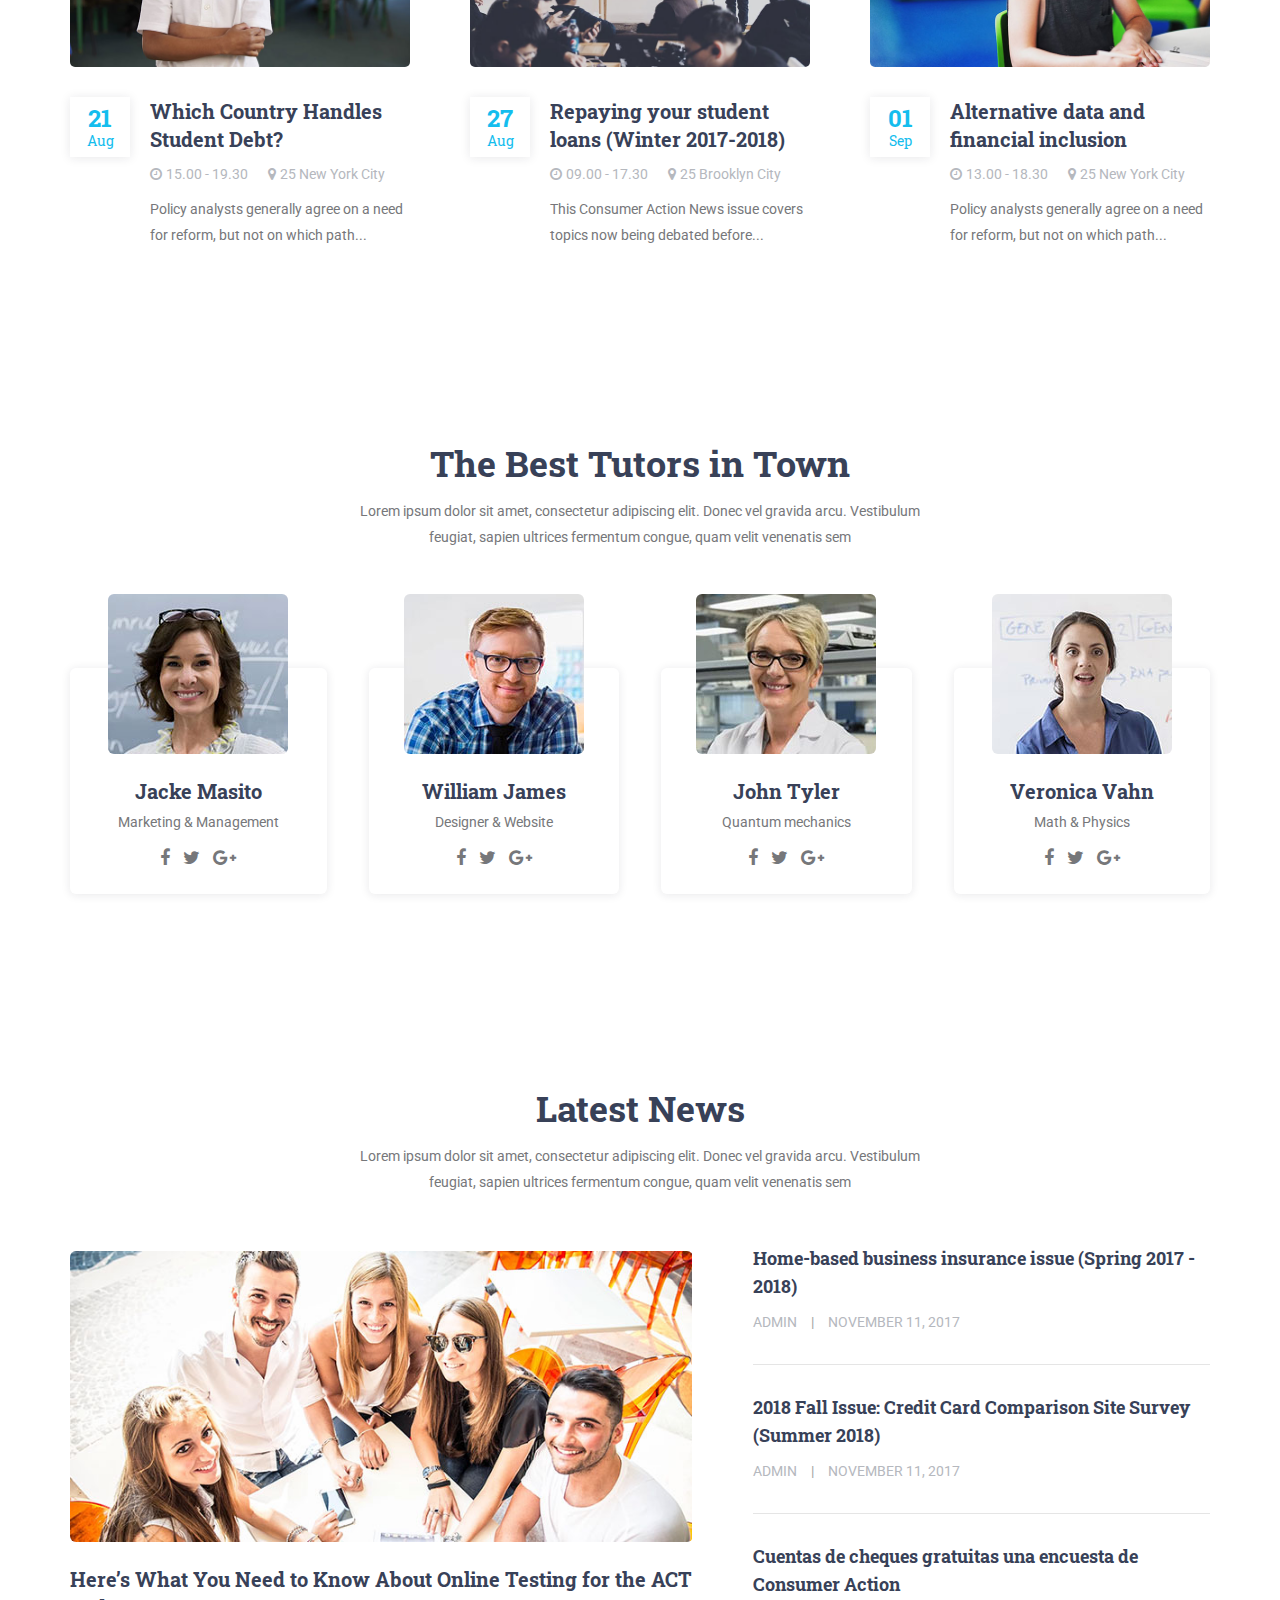
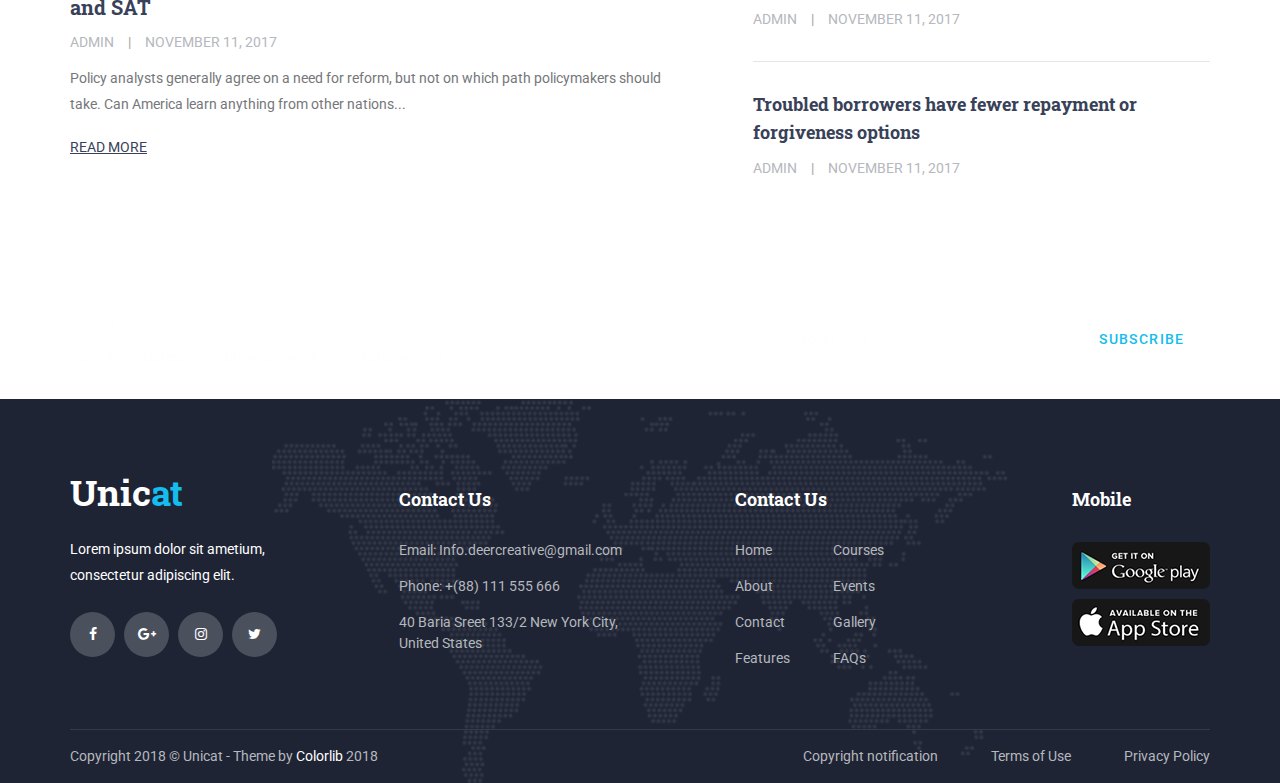
==== commit 3a844625: "Add files via upload" ====
--- a/index.html
+++ b/index.html
@@ -147,7 +147,7 @@
 									<div class="home_slider_title">The Premium System Education</div>
 									<div class="home_slider_subtitle">Future Of Education Technology</div>
 									<div class="home_slider_form_container">
-										<form action="#" id="home_search_form" class="home_search_form d-flex flex-lg-row flex-column align-items-center justify-content-between">
+										<form action="#" id="home_search_form_1" class="home_search_form d-flex flex-lg-row flex-column align-items-center justify-content-between">
 											<div class="d-flex flex-row align-items-center justify-content-start">
 												<input type="search" class="home_search_input" placeholder="Keyword Search" required="required">
 												<select class="dropdown_item_select home_search_input">
@@ -180,15 +180,15 @@
 									<div class="home_slider_title">The Premium System Education</div>
 									<div class="home_slider_subtitle">Future Of Education Technology</div>
 									<div class="home_slider_form_container">
-										<form action="#" id="home_search_form" class="home_search_form d-flex flex-lg-row flex-column align-items-center justify-content-between">
+										<form action="#" id="home_search_form_2" class="home_search_form d-flex flex-lg-row flex-column align-items-center justify-content-between">
 											<div class="d-flex flex-row align-items-center justify-content-start">
 												<input type="search" class="home_search_input" placeholder="Keyword Search" required="required">
-												<select name="adventure" id="adventure" class="dropdown_item_select home_search_input">
+												<select class="dropdown_item_select home_search_input">
 													<option>Category Courses</option>
 													<option>Category</option>
 													<option>Category</option>
 												</select>
-												<select name="adventure" id="adventure" class="dropdown_item_select home_search_input">
+												<select class="dropdown_item_select home_search_input">
 													<option>Select Price Type</option>
 													<option>Price Type</option>
 													<option>Price Type</option>
@@ -213,15 +213,15 @@
 									<div class="home_slider_title">The Premium System Education</div>
 									<div class="home_slider_subtitle">Future Of Education Technology</div>
 									<div class="home_slider_form_container">
-										<form action="#" id="home_search_form" class="home_search_form d-flex flex-lg-row flex-column align-items-center justify-content-between">
+										<form action="#" id="home_search_form_3" class="home_search_form d-flex flex-lg-row flex-column align-items-center justify-content-between">
 											<div class="d-flex flex-row align-items-center justify-content-start">
 												<input type="search" class="home_search_input" placeholder="Keyword Search" required="required">
-												<select name="adventure" id="adventure" class="dropdown_item_select home_search_input">
+												<select class="dropdown_item_select home_search_input">
 													<option>Category Courses</option>
 													<option>Category</option>
 													<option>Category</option>
 												</select>
-												<select name="adventure" id="adventure" class="dropdown_item_select home_search_input">
+												<select class="dropdown_item_select home_search_input">
 													<option>Select Price Type</option>
 													<option>Price Type</option>
 													<option>Price Type</option>
--- a/styles/main_styles.css
+++ b/styles/main_styles.css
@@ -0,0 +1,2024 @@
+@charset "utf-8";
+/* CSS Document */
+
+/******************************
+
+[Table of Contents]
+
+1. Fonts
+2. Body and some general stuff
+3. Header
+	3.1 Top Bar
+	3.2 Header Content
+	3.3 Logo
+	3.4 Main Nav
+	3.5 Hamburger
+4. Menu
+5. Section
+6. Home
+7. Features
+8. Courses
+9. Counter
+10. Events
+11. Team
+12. News
+13. Newsletter
+14. Footer
+
+
+
+******************************/
+
+/***********
+1. Fonts
+***********/
+
+@import url('https://fonts.googleapis.com/css?family=Roboto+Slab:400,700|Roboto:300,400,500,700,900');
+
+/*********************************
+2. Body and some general stuff
+*********************************/
+
+*
+{
+	margin: 0;
+	padding: 0;
+	-webkit-font-smoothing: antialiased;
+	-webkit-text-shadow: rgba(0,0,0,.01) 0 0 1px;
+	text-shadow: rgba(0,0,0,.01) 0 0 1px;
+}
+body
+{
+	font-family: 'Roboto', sans-serif;
+	font-size: 14px;
+	font-weight: 400;
+	background: #FFFFFF;
+	color: #a5a5a5;
+}
+div
+{
+	display: block;
+	position: relative;
+	-webkit-box-sizing: border-box;
+    -moz-box-sizing: border-box;
+    box-sizing: border-box;
+}
+ul
+{
+	list-style: none;
+	margin-bottom: 0px;
+}
+p
+{
+	font-family: 'Roboto', sans-serif;
+	font-size: 14px;
+	line-height: 1.85;
+	font-weight: 400;
+	color: #76777a;
+	-webkit-font-smoothing: antialiased;
+	-webkit-text-shadow: rgba(0,0,0,.01) 0 0 1px;
+	text-shadow: rgba(0,0,0,.01) 0 0 1px;
+}
+p a
+{
+	display: inline;
+	position: relative;
+	color: inherit;
+	border-bottom: solid 1px #ffa07f;
+	-webkit-transition: all 200ms ease;
+	-moz-transition: all 200ms ease;
+	-ms-transition: all 200ms ease;
+	-o-transition: all 200ms ease;
+	transition: all 200ms ease;
+}
+p:last-of-type
+{
+	margin-bottom: 0;
+}
+a, a:hover, a:visited, a:active, a:link
+{
+	text-decoration: none;
+	-webkit-font-smoothing: antialiased;
+	-webkit-text-shadow: rgba(0,0,0,.01) 0 0 1px;
+	text-shadow: rgba(0,0,0,.01) 0 0 1px;
+}
+p a:active
+{
+	position: relative;
+	color: #FF6347;
+}
+p a:hover
+{
+	color: #FFFFFF;
+	background: #ffa07f;
+}
+p a:hover::after
+{
+	opacity: 0.2;
+}
+::selection
+{
+	
+}
+p::selection
+{
+	
+}
+h1{font-size: 48px;}
+h2{font-size: 36px;}
+h3{font-size: 24px;}
+h4{font-size: 18px;}
+h5{font-size: 14px;}
+h1, h2, h3, h4, h5, h6
+{
+	font-family: 'Roboto Slab', serif;
+	font-weight: 700;
+	-webkit-font-smoothing: antialiased;
+	-webkit-text-shadow: rgba(0,0,0,.01) 0 0 1px;
+	text-shadow: rgba(0,0,0,.01) 0 0 1px;
+	color: #384158;
+	margin-bottom: 0;
+}
+h1::selection, 
+h2::selection, 
+h3::selection, 
+h4::selection, 
+h5::selection, 
+h6::selection
+{
+	
+}
+.form-control
+{
+	color: #db5246;
+}
+section
+{
+	display: block;
+	position: relative;
+	box-sizing: border-box;
+}
+.clear
+{
+	clear: both;
+}
+.clearfix::before, .clearfix::after
+{
+	content: "";
+	display: table;
+}
+.clearfix::after
+{
+	clear: both;
+}
+.clearfix
+{
+	zoom: 1;
+}
+.float_left
+{
+	float: left;
+}
+.float_right
+{
+	float: right;
+}
+.trans_200
+{
+	-webkit-transition: all 200ms ease;
+	-moz-transition: all 200ms ease;
+	-ms-transition: all 200ms ease;
+	-o-transition: all 200ms ease;
+	transition: all 200ms ease;
+}
+.trans_300
+{
+	-webkit-transition: all 300ms ease;
+	-moz-transition: all 300ms ease;
+	-ms-transition: all 300ms ease;
+	-o-transition: all 300ms ease;
+	transition: all 300ms ease;
+}
+.trans_400
+{
+	-webkit-transition: all 400ms ease;
+	-moz-transition: all 400ms ease;
+	-ms-transition: all 400ms ease;
+	-o-transition: all 400ms ease;
+	transition: all 400ms ease;
+}
+.trans_500
+{
+	-webkit-transition: all 500ms ease;
+	-moz-transition: all 500ms ease;
+	-ms-transition: all 500ms ease;
+	-o-transition: all 500ms ease;
+	transition: all 500ms ease;
+}
+.fill_height
+{
+	height: 100%;
+}
+.super_container
+{
+	width: 100%;
+	overflow: hidden;
+}
+.prlx_parent
+{
+	overflow: hidden;
+}
+.prlx
+{
+	height: 130% !important;
+}
+.parallax-window
+{
+    min-height: 400px;
+    background: transparent;
+}
+.nopadding
+{
+	padding: 0px !important;
+}
+
+/*********************************
+3. Header
+*********************************/
+
+.header
+{
+	position: fixed;
+	top: 0;
+	left: 0;
+	width: 100%;
+	z-index: 100;
+	box-shadow: 0px 5px 20px rgba(0,0,0,0.05);
+	-webkit-transition: all 200ms ease;
+	-moz-transition: all 200ms ease;
+	-ms-transition: all 200ms ease;
+	-o-transition: all 200ms ease;
+	transition: all 200ms ease;
+}
+.header.scrolled
+{
+	top: -40px;
+}
+
+/*********************************
+3.1 Top Bar
+*********************************/
+
+.top_bar
+{
+	width: 100%;
+	background: #14bdee;
+}
+.header.scrolled .top_bar
+{
+
+}
+.top_bar_container
+{
+	width: 100%;
+	height: 100%;
+}
+.top_bar_content
+{
+	width: 100%;
+	height: 40px;
+}
+.top_bar_contact_list li
+{
+	display: inline-block;
+}
+.question
+{
+	font-family: 'Roboto Slab', serif;
+	font-size: 14px;
+	color: #FFFFFF;
+	margin-left: 0px;
+}
+.top_bar_contact_list li i,
+.top_bar_contact_list li > div
+{
+	display: inline-block;
+	font-size: 14px;
+	color: #FFFFFF;
+}
+.top_bar_contact_list li > div
+{
+	margin-left: 1px;
+}
+.top_bar_contact_list li:not(:last-child)
+{
+	margin-right: 21px;
+}
+.top_bar_login
+{
+	height: 100%;
+}
+.login_button
+{
+	width: 160px;
+	height: 100%;
+	background: #f3f3f3;
+	text-align: center;
+}
+.login_button a
+{
+	display: block;
+	font-size: 14px;
+	font-weight: 500;
+	line-height: 40px;
+	color: #384158;
+}
+
+/*********************************
+3.2 Header Content
+*********************************/
+
+.header_container
+{
+	width: 100%;
+	background: #FFFFFF;
+}
+.header_content
+{
+	height: 90px;
+	-webkit-transition: all 200ms ease;
+	-moz-transition: all 200ms ease;
+	-ms-transition: all 200ms ease;
+	-o-transition: all 200ms ease;
+	transition: all 200ms ease;
+}
+.header.scrolled .header_content
+{
+	height: 80px;
+}
+
+/*********************************
+3.3 Logo
+*********************************/
+
+.logo,
+.logo_text
+{
+	display: inline-block;
+}
+.logo
+{
+	width: 60px;
+	height: 60px;
+	-webkit-transition: all 200ms ease;
+	-moz-transition: all 200ms ease;
+	-ms-transition: all 200ms ease;
+	-o-transition: all 200ms ease;
+	transition: all 200ms ease;
+}
+.logo img
+{
+	max-width: 100%;
+}
+.logo_text
+{
+	font-family: 'Roboto Slab', serif;
+	font-size: 36px;
+	font-weight: 700;
+	line-height: 0.75;
+	color: #384158;
+	vertical-align: middle;
+	margin-left: 7px;
+	-webkit-transition: all 200ms ease;
+	-moz-transition: all 200ms ease;
+	-ms-transition: all 200ms ease;
+	-o-transition: all 200ms ease;
+	transition: all 200ms ease;
+}
+.logo_text span
+{
+	color: #14bdee;
+}
+.header.scrolled .logo
+{
+	width: 40px;
+	height: 40px;
+}
+.header.scrolled .logo_text
+{
+	font-size: 24px;
+}
+
+/*********************************
+3.4 Main Nav
+*********************************/
+
+.main_nav_contaner
+{
+
+}
+.main_nav,
+.search_button,
+.shopping_cart
+{
+	display: inline-block;
+}
+.main_nav li
+{
+	display: inline-block;
+	position: relative;
+}
+.main_nav li:not(:last-child)
+{
+	margin-right: 44px;
+}
+.main_nav li a
+{
+	font-size: 18px;
+	font-weight: 500;
+	color: #384158;
+	-webkit-transition: all 200ms ease;
+	-moz-transition: all 200ms ease;
+	-ms-transition: all 200ms ease;
+	-o-transition: all 200ms ease;
+	transition: all 200ms ease;
+}
+.main_nav li a:hover,
+.main_nav li.active a
+{
+	color: #14bdee;
+}
+.main_nav li.active::after
+{
+	display: block;
+	position: absolute;
+	bottom: -2px;
+	left: 0;
+	width: 100%;
+	height: 2px;
+	background: #14bdee;
+	content: '';
+}
+.search_button
+{
+	margin-left: 46px;
+	cursor: pointer;
+}
+.shopping_cart
+{
+	margin-left: 23px;
+	cursor: pointer;
+}
+.search_button i,
+.shopping_cart i
+{
+	font-size: 18px;
+	color: #181818;
+	-webkit-transition: all 200ms ease;
+	-moz-transition: all 200ms ease;
+	-ms-transition: all 200ms ease;
+	-o-transition: all 200ms ease;
+	transition: all 200ms ease;
+}
+.search_button:hover i,
+.shopping_cart:hover i
+{
+	color: #14bdee;
+}
+.header_search_form
+{
+	display: block;
+	position: relative;
+	width: 40%;
+}
+.header_search_container
+{
+	position: absolute;
+	bottom: 0px;
+	left: 0px;
+	width: 100%;
+	background: #14bdee;
+	z-index: -1;
+	opacity: 0;
+	-webkit-transition: all 400ms ease;
+	-moz-transition: all 400ms ease;
+	-ms-transition: all 400ms ease;
+	-o-transition: all 400ms ease;
+	transition: all 400ms ease;
+}
+.header_search_container.active
+{
+	bottom: -73px;
+	opacity: 1;
+}
+.header_search_content
+{
+	width: 100%;
+	height: 73px;
+}
+.search_input
+{
+	width: 100%;
+	height: 40px;
+	border: none;
+	outline: none;
+	padding-left: 20px;
+}
+.header_search_button
+{
+	position: absolute;
+	top: 0;
+	right: 0;
+	width: 40px;
+	height: 100%;
+	border: none;
+	outline: none;
+	cursor: pointer;
+}
+
+/*********************************
+3.5 Hamburger
+*********************************/
+
+.hamburger_container
+{
+
+}
+.hamburger
+{
+	display: none;
+	cursor: pointer;
+}
+.hamburger i
+{
+	font-size: 20px;
+	color: #353535;
+	-webkit-transition: all 200ms ease;
+	-moz-transition: all 200ms ease;
+	-ms-transition: all 200ms ease;
+	-o-transition: all 200ms ease;
+	transition: all 200ms ease;
+}
+.hamburger:hover i
+{
+	color: #14bdee;
+}
+
+/*********************************
+4. Menu
+*********************************/
+
+.menu
+{
+	position: fixed;
+	top: 0;
+	right: -400px;
+	width: 400px;
+	height: 100vh;
+	background: #FFFFFF;
+	z-index: 101;
+	padding-right: 60px;
+	padding-top: 87px;
+	padding-left: 50px;
+}
+.menu .logo a
+{
+	color: #000000;
+}
+.menu.active
+{
+	right: 0;
+}
+.menu_close_container
+{
+	position: absolute;
+	top: 30px;
+	right: 60px;
+	width: 18px;
+	height: 18px;
+	transform-origin: center center;
+	-webkit-transform: rotate(45deg);
+	-moz-transform: rotate(45deg);
+	-ms-transform: rotate(45deg);
+	-o-transform: rotate(45deg);
+	transform: rotate(45deg);
+	cursor: pointer;
+}
+.menu_close
+{
+	width: 100%;
+	height: 100%;
+	transform-style: preserve-3D;
+}
+.menu_close div
+{
+	width: 100%;
+	height: 2px;
+	background: #232323;
+	top: 8px;
+	-webkit-transition: all 200ms ease;
+	-moz-transition: all 200ms ease;
+	-ms-transition: all 200ms ease;
+	-o-transition: all 200ms ease;
+	transition: all 200ms ease;
+}
+.menu_close div:last-of-type
+{
+	-webkit-transform: rotate(90deg) translateX(-2px);
+	-moz-transform: rotate(90deg) translateX(-2px);
+	-ms-transform: rotate(90deg) translateX(-2px);
+	-o-transform: rotate(90deg) translateX(-2px);
+	transform: rotate(90deg) translateX(-2px);
+	transform-origin: center;
+}
+.menu_close:hover div
+{
+	background: #937c6f;
+}
+.menu .logo
+{
+	margin-bottom: 60px;
+}
+.menu_nav ul li
+{
+	margin-bottom: 9px;
+}
+.menu_nav ul li a
+{
+	font-family: 'Roboto', sans-serif;
+	font-size: 14px;
+	text-transform: uppercase;
+	color: rgba(0,0,0,1);
+	font-weight: 700;
+	letter-spacing: 0.1em;
+	-webkit-transition: all 200ms ease;
+	-moz-transition: all 200ms ease;
+	-ms-transition: all 200ms ease;
+	-o-transition: all 200ms ease;
+	transition: all 200ms ease;
+}
+.menu_nav ul li a:hover
+{
+	color: #14bdee;
+}
+.menu .search
+{
+	width: 100%;
+	margin-bottom: 67px;
+}
+.search
+{
+	display: inline-block;
+	width: 400px;
+	-webkit-transform: translateY(2px);
+	-moz-transform: translateY(2px);
+	-ms-transform: translateY(2px);
+	-o-transform: translateY(2px);
+	transform: translateY(2px);
+}
+.menu .header_search_form
+{
+	width: 100%;
+}
+.search form
+{
+	position: relative;
+}
+.menu .search_input
+{
+	width: 100%;
+	height: 40px;
+	background: rgba(0,0,0,0.1);
+	border-radius: 3px;
+	border: none;
+	outline: none;
+	padding-left: 15px;
+	color: rgba(0,0,0,0.5);
+}
+.menu .search_input::-webkit-input-placeholder
+{
+	font-family: 'Roboto', sans-serif;
+	font-size: 14px !important;
+	font-weight: 400 !important;
+	color: rgba(0,0,0,0.4) !important;
+}
+.menu .search_input:-moz-placeholder
+{
+	font-family: 'Roboto', sans-serif;
+	font-size: 14px !important;
+	font-weight: 400 !important;
+	color: rgba(0,0,0,0.4) !important;
+}
+.menu .search_input::-moz-placeholder
+{
+	font-family: 'Roboto', sans-serif;
+	font-size: 14px !important;
+	font-weight: 400 !important;
+	color: rgba(0,0,0,0.4) !important;
+} 
+.menu .search_input:-ms-input-placeholder
+{ 
+	font-family: 'Roboto', sans-serif;
+	font-size: 14px !important;
+	font-weight: 400 !important;
+	color: rgba(0,0,0,0.4) !important;
+}
+.menu .search_input::input-placeholder
+{
+	font-family: 'Roboto', sans-serif;
+	font-size: 14px !important;
+	font-weight: 400 !important;
+	color: rgba(0,0,0,0.4) !important;
+}
+
+/*********************************
+5. Section
+*********************************/
+
+.section_title_container
+{
+	max-width: 600px;
+	margin: 0 auto;
+}
+.section_title
+{
+	line-height: 1.2;
+}
+.section_subtitle
+{
+	line-height: 1.85;
+	margin-top: 14px;
+}
+.section_background
+{
+	position: absolute;
+	top: 0;
+	left: 0;
+	width: 100%;
+	height: 100%;
+}
+
+/*********************************
+6. Home
+*********************************/
+
+.home
+{
+	width: 100%;
+	height: 850px;
+}
+.home_slider_container
+{
+	width: 100%;
+	height: 100%;
+}
+.home_slider
+{
+	width: 100%;
+	height: 100%;
+}
+.home_slider_background
+{
+	position: absolute;
+	top: 0;
+	left: 0;
+	width: 100%;
+	height: 100%;
+	background-repeat: no-repeat;
+	background-size: cover;
+	background-position: center center;
+}
+.home_slider_content
+{
+	position: absolute;
+	top: 41%;
+	left: 0;
+	width: 100%;
+	height: auto;
+}
+.home_slider_title
+{
+	font-family: 'Roboto Slab', serif;
+	font-size: 60px;
+	font-weight: 700;
+	line-height: 1.2;
+	color: #384158;
+}
+.home_slider_subtitle
+{
+	font-size: 24px;
+	color: #76777a;
+	margin-top: 9px;
+}
+.home_slider_form_container
+{
+	width: 832px;
+	margin: 0 auto;
+	margin-top: 35px;
+}
+.home_search_form div
+{
+	width: calc(100% - 140px);
+	height: 46px;
+	background: #FFFFFF;
+	border-radius: 3px;
+}
+.home_search_input
+{
+	width: 33.33333333%;
+	border: none;
+	outline: none;
+	height: 25px;
+	padding-left: 20px;
+}
+.home_search_input:not(:last-child)
+{
+	border-right: solid 1px #e5e5e5;
+}
+.home_search_input::-webkit-input-placeholder
+{
+	font-family: 'Roboto', sans-serif;
+	font-size: 14px !important;
+	font-weight: 400 !important;
+	color: #b5b8be !important;
+}
+.home_search_input:-moz-placeholder
+{
+	font-family: 'Roboto', sans-serif;
+	font-size: 14px !important;
+	font-weight: 400 !important;
+	color: #b5b8be !important;
+}
+.home_search_input::-moz-placeholder
+{
+	font-family: 'Roboto', sans-serif;
+	font-size: 14px !important;
+	font-weight: 400 !important;
+	color: #b5b8be !important;
+} 
+.home_search_input:-ms-input-placeholder
+{ 
+	font-family: 'Roboto', sans-serif;
+	font-size: 14px !important;
+	font-weight: 400 !important;
+	color: #b5b8be !important;
+}
+.home_search_input::input-placeholder
+{
+	font-family: 'Roboto', sans-serif;
+	font-size: 14px !important;
+	font-weight: 400 !important;
+	color: #b5b8be !important;
+}
+.dropdown_item_select
+{
+	position: relative;
+	-webkit-appearance: none;
+    -moz-appearance: none;
+    -ms-appearance: none;
+    -o-appearance: none;
+    appearance: none;
+    -webkit-box-shadow: 0px 0px 0px rgba(0, 0, 0, 0);
+	-webkit-user-select: none;
+	background-image: url(../images/down.png);
+	background-position: center right;
+	background-repeat: no-repeat;
+	padding-right: 20px;
+	padding-left: 20px;
+}
+.home_search_button
+{
+	width: 120px;
+	height: 46px;
+	background: #14bdee;
+	border: none;
+	outline: none;
+	border-radius: 3px;
+	font-size: 14px;
+	font-weight: 500;
+	color: #FFFFFF;
+	text-transform: uppercase;
+	letter-spacing: 0.1em;
+	cursor: pointer;
+}
+.home_slider_nav
+{
+	position: absolute;
+	top: 55.8%;
+	width: 50px;
+	background: #b6b7bd;
+	border-radius: 50%;
+	text-align: center;
+	z-index: 10;
+	cursor: pointer;
+	-webkit-transition: all 200ms ease;
+	-moz-transition: all 200ms ease;
+	-ms-transition: all 200ms ease;
+	-o-transition: all 200ms ease;
+	transition: all 200ms ease;
+}
+.home_slider_prev
+{
+	left: 75px;
+}
+.home_slider_next
+{
+	right: 75px;
+}
+.home_slider_nav i
+{
+	line-height: 50px;
+	color: #FFFFFF;
+	font-size: 22px;
+}
+.home_slider_nav:hover
+{
+	background: #14bdee;
+}
+
+/*********************************
+7. Features
+*********************************/
+
+.features
+{
+	width: 100%;
+	background: #FFFFFF;
+	padding-top: 93px;
+	padding-bottom: 103px;
+}
+.features_row
+{
+	margin-top: 55px;
+}
+.feature
+{
+	width: 100%;
+	padding-top: 30px;
+	padding-bottom: 28px;
+	padding-left: 15px;
+	padding-right: 15px;
+	background: #FFFFFF;
+}
+.feature:hover
+{
+	box-shadow: 0px 5px 40px rgba(29,34,47,0.15);
+}
+.feature_icon
+{
+	height: 55px;
+}
+.feature_icon img
+{
+	max-width: 100%;
+}
+.feature_title
+{
+	position: relative;
+	font-size: 20px;
+	margin-top: 23px;
+}
+
+/*********************************
+8. Courses
+*********************************/
+
+.courses
+{
+	width: 100%;
+	padding-top: 93px;
+	padding-bottom: 100px;
+}
+.courses_row
+{
+	margin-top: 45px;
+}
+.course
+{
+	width: 100%;
+	border-radius: 6px;
+	background: #FFFFFF;
+	box-shadow: 0px 1px 10px rgba(29,34,47,0.1);
+}
+.course_image
+{
+	width: 100%;
+	border-top-left-radius: 6px;
+	border-top-right-radius: 6px;
+	overflow: hidden;
+}
+.course_image img
+{
+	max-width: 100%;
+}
+.course_body
+{
+	padding-top: 22px;
+	padding-left: 30px;
+	padding-right: 30px;
+	padding-bottom: 23px;
+}
+.course_title a
+{
+	font-family: 'Roboto Slab', serif;
+	font-size: 20px;
+	color: #384158;
+	-webkit-transition: all 200ms ease;
+	-moz-transition: all 200ms ease;
+	-ms-transition: all 200ms ease;
+	-o-transition: all 200ms ease;
+	transition: all 200ms ease;
+}
+.course_title a:hover
+{
+	color: #14bdee;
+}
+.course_teacher
+{
+	font-size: 15px;
+	font-weight: 400;
+	color: #384158;
+	margin-top: 6px;
+}
+.course_text
+{
+	margin-top: 13px;
+}
+.course_footer
+{
+	padding-left: 30px;
+	padding-right: 30px;
+}
+.course_footer_content
+{
+	width: 100%;
+	border-top: solid 1px #e5e5e5;
+	padding-top: 9px;
+	padding-bottom: 11px;
+}
+.course_info
+{
+	display: inline-block;
+	font-size: 14px;
+	font-weight: 400;
+	color: #55555a;
+}
+.course_info:first-child
+{
+	margin-right: 18px;
+}
+.course_info i
+{
+	color: #ffc80a;
+}
+.course_price
+{
+	font-family: 'Roboto Slab', serif;
+	font-size: 20px;
+	font-weight: 700;
+	color: #14bdee;
+}
+.course_price span
+{
+	font-family: 'Roboto Slab', serif;
+	font-size: 14px;
+	font-weight: 400;
+	text-decoration: line-through;
+	color: #b5b8be;
+	margin-right: 10px;
+}
+.courses_button
+{
+	width: 210px;
+	height: 46px;
+	border-radius: 3px;
+	background: #14bdee;
+	text-align: center;
+	margin: 0 auto;
+	margin-top: 41px;
+	box-shadow: 0px 5px 40px rgba(29,34,47,0.15);
+}
+.courses_button:hover
+{
+	box-shadow: 0px 5px 40px rgba(29,34,47,0.45);
+}
+.courses_button a
+{
+	display: block;
+	font-size: 14px;
+	font-weight: 500;
+	text-transform: uppercase;
+	line-height: 46px;
+	color: #FFFFFF;
+}
+
+/*********************************
+9. Counter
+*********************************/
+
+.counter
+{
+	width: 100%;
+	background: #FFFFFF;
+	z-index: 2;
+}
+.counter_background
+{
+	position: absolute;
+	top: 0;
+	left: 0;
+	width: 100%;
+	height: 100%;
+	background-repeat: no-repeat;
+	background-size: cover;
+	background-position: center center;
+}
+.counter_content
+{
+	padding-top: 119px;
+	padding-bottom: 125px;
+}
+.counter_title
+{
+	font-family: 'Roboto Slab', serif;
+	color: #FFFFFF;
+	font-weight: 700;
+}
+.counter_text
+{
+	margin-top: 19px;
+}
+.counter_text p
+{
+	color: #FFFFFF;
+}
+.milestones
+{
+	margin-top: 39px;
+}
+.milestone
+{
+	text-align: center;
+}
+.milestone:not(:last-child)::after
+{
+	display: block;
+	position: absolute;
+	top: 0;
+	right: -45px;
+	width: 1px;
+	height: 70px;
+	background: rgba(255,255,255,0.2);
+	content: '';
+	-webkit-transform: rotate(30deg);
+	-moz-transform: rotate(30deg);
+	-ms-transform: rotate(30deg);
+	-o-transform: rotate(30deg);
+	transform: rotate(30deg);
+
+}
+.milestone_counter
+{
+	font-size: 42px;
+	font-weight: 700;
+	line-height: 0.75;
+	color: #14bdee;
+}
+.milestone_text
+{
+	font-size: 16px;
+	font-weight: 400;
+	color: #FFFFFF;
+	text-transform: uppercase;
+	margin-top: 14px;
+}
+.counter_form
+{
+	position: absolute;
+	top: 0;
+	right: 30px;
+	width: 380px;
+	height: 100%;
+	background: #FFFFFF;
+	padding-left: 40px;
+	padding-right: 40px;
+	box-shadow: 0px 5px 40px rgba(29,34,47,0.15);
+}
+.counter_form_content
+{
+	display: block;
+	position: relative;
+	width: 100%;
+	height: 100%;
+}
+.counter_form_title
+{
+	font-family: 'Roboto Slab', serif;
+	font-size: 24px;
+	font-weight: 700;
+	color: #384158;
+	text-transform: uppercase;
+	line-height: 0.75;
+	margin-bottom: 41px;
+}
+.counter_input
+{
+	width: 100%;
+	height: 46px;
+	border: solid 1px #e5e5e5;
+	border-radius: 3px;
+	padding-left: 20px;
+	outline: none;
+	color: #384158;
+	font-size: 14px;
+}
+.counter_input:not(:last-child)
+{
+	margin-bottom: 10px;
+}
+.counter_text_input
+{
+	height: 90px;
+	padding-top: 10px;
+}
+.counter_options
+{
+	position: relative;
+	-webkit-appearance: none;
+    -moz-appearance: none;
+    -ms-appearance: none;
+    -o-appearance: none;
+    appearance: none;
+    -webkit-box-shadow: 0px 0px 0px rgba(0, 0, 0, 0);
+	-webkit-user-select: none;
+	background-image: url(../images/down.png);
+	background-position: center right;
+	background-repeat: no-repeat;
+}
+.counter_input::-webkit-input-placeholder,
+.counter_text_input::-webkit-input-placeholder
+{
+	font-size: 14px !important;
+	font-weight: 400 !important;
+	color: #b5b8be !important;
+}
+.counter_input:-moz-placeholder,
+.counter_text_input:-moz-placeholder
+{
+	font-size: 14px !important;
+	font-weight: 400 !important;
+	color: #b5b8be !important;
+}
+.counter_input::-moz-placeholder,
+.counter_text_input::-moz-placeholder
+{
+	font-size: 14px !important;
+	font-weight: 400 !important;
+	color: #b5b8be !important;
+} 
+.counter_input:-ms-input-placeholder,
+.counter_text_input:-ms-input-placeholder
+{ 
+	font-size: 14px !important;
+	font-weight: 400 !important;
+	color: #b5b8be !important;
+}
+.counter_input::input-placeholder,
+.counter_text_input::input-placeholder
+{
+	font-size: 14px !important;
+	font-weight: 400 !important;
+	color: #b5b8be !important;
+}
+.counter_form_button
+{
+	width: 100%;
+	height: 46px;
+	color: #FFFFFF;
+	font-size: 14px;
+	font-weight: 500;
+	text-transform: uppercase;
+	border: none;
+	outline: none;
+	background: #14bdee;
+	cursor: pointer;
+	margin-top: 30px;
+	box-shadow: 0px 5px 40px rgba(29,34,47,0.15);
+	-webkit-transition: all 200ms ease;
+	-moz-transition: all 200ms ease;
+	-ms-transition: all 200ms ease;
+	-o-transition: all 200ms ease;
+	transition: all 200ms ease;
+}
+.counter_form_button:hover
+{
+	box-shadow: 0px 5px 40px rgba(29,34,47,0.45);
+}
+
+/*********************************
+10. Events
+*********************************/
+
+.events
+{
+	width: 100%;
+	padding-top: 93px;
+	padding-bottom: 70px;
+	background: #FFFFFF;
+}
+.events_row
+{
+	margin-top: 47px;
+}
+.event_left
+{
+	padding-right: 20px;
+}
+.event_mid
+{
+	padding-left: 10px;
+	padding-right: 10px;
+}
+.event_right
+{
+	padding-left: 20px;
+}
+.event_image
+{
+	width: 100%;
+	border-radius: 5px;
+	overflow: hidden;
+}
+.event_image img
+{
+	max-width: 100%;
+}
+.event_body
+{
+	padding-top: 30px;
+	padding-bottom: 30px;
+}
+.event_date
+{
+	box-shadow: 0px 1px 10px rgba(29, 34, 47, 0.1);
+}
+.event_date > div
+{
+	width: 60px;
+	height: 60px;
+}
+.event_day
+{
+	font-family: 'Roboto Slab', serif;
+	font-size: 24px;
+	color: #14bdee;
+	font-weight: 700;
+	line-height: 0.75;
+}
+.event_month
+{
+	font-family: 'Roboto Slab', serif;
+	font-size: 14px;
+	color: #14bdee;
+	font-weight: 400;
+	line-height: 0.75;
+	margin-top: 9px;
+}
+.event:hover .event_date > div
+{
+	background: #14bdee;
+}
+.event:hover .event_day,
+.event:hover .event_month
+{
+	color: #FFFFFF;
+}
+.event_content
+{
+	padding-left: 20px;
+}
+.event_title a
+{
+	font-family: 'Roboto Slab', serif;
+	font-size: 20px;
+	font-weight: 700;
+	line-height: 1.4;
+	color: #384158;
+	-webkit-transition: all 200ms ease;
+	-moz-transition: all 200ms ease;
+	-ms-transition: all 200ms ease;
+	-o-transition: all 200ms ease;
+	transition: all 200ms ease;
+}
+.event_title a:hover
+{
+	color: #14bdee;
+}
+.event_info_container
+{
+	margin-top: 11px;
+}
+.event_info
+{
+	display: inline-block;
+	color: #b5b8be;
+	font-size: 14px;
+}
+.event_info:not(:last-child)
+{
+	margin-right: 17px;
+}
+.event_info span
+{
+	margin-left: 4px;
+}
+.event_text
+{
+	margin-top: 12px;
+}
+
+/*********************************
+11. Team
+*********************************/
+
+.team
+{
+	width: 100%;
+	padding-top: 93px;
+	padding-bottom: 60px;
+}
+.team_background
+{
+	position: absolute;
+	top: 0;
+	left: 0;
+	width: 100%;
+	height: 100%;
+}
+.team_row
+{
+	margin-top: 43px;
+}
+.team_col
+{
+	margin-bottom: 40px;
+}
+.team_item
+{
+	width: 100%;
+}
+.team_image
+{
+	width: 180px;
+	height: 160px;
+	border-radius: 6px;
+	overflow: hidden;
+	margin-left: auto;
+	margin-right: auto;
+	margin-bottom: -86px;
+	z-index: 5;
+}
+.team_image img
+{
+	max-width: 100%;
+}
+.team_body
+{
+	width: 100%;
+	padding-top: 108px;
+	padding-bottom: 24px;
+	background: #FFFFFF;
+	border-radius: 6px;
+	box-shadow: 0px 1px 10px rgba(29,34,47,0.1);
+	text-align: center;
+	-webkit-transition: all 200ms ease;
+	-moz-transition: all 200ms ease;
+	-ms-transition: all 200ms ease;
+	-o-transition: all 200ms ease;
+	transition: all 200ms ease;
+}
+.team_item:hover .team_body
+{
+	box-shadow: 0px 5px 40px rgba(29,34,47,0.15);
+}
+.team_title a
+{
+	font-family: 'Roboto Slab', serif;
+	font-size: 20px;
+	font-weight: 700;
+	color: #384158;
+	-webkit-transition: all 200ms ease;
+	-moz-transition: all 200ms ease;
+	-ms-transition: all 200ms ease;
+	-o-transition: all 200ms ease;
+	transition: all 200ms ease;
+}
+.team_title a:hover
+{
+	color: #14bdee;
+}
+.team_subtitle
+{
+	font-size: 14px;
+	font-weight: 400;
+	color: #76777a;
+	margin-top: 6px;
+}
+.social_list
+{
+	margin-top: 16px;
+}
+.social_list ul li
+{
+	display: inline-block;
+}
+.social_list ul li:not(:last-child)
+{
+	margin-right: 10px;
+}
+.social_list ul li a i
+{
+	font-size: 18px;
+	color: #76777a;
+	-webkit-transition: all 200ms ease;
+	-moz-transition: all 200ms ease;
+	-ms-transition: all 200ms ease;
+	-o-transition: all 200ms ease;
+	transition: all 200ms ease;
+}
+.social_list ul li:hover a i
+{
+	color: #14bdee;
+}
+.team_col .team_item
+{
+	padding-left: 6px;
+	padding-right: 6px;
+}
+.team_col:first-child .team_item
+{
+	padding-left: 0;
+	padding-right: 6px;
+}
+.team_col:nth-child(4n) .team_item
+{
+	padding-left: 6px;
+	padding-right: 0;
+}
+
+/*********************************
+12. News
+*********************************/
+
+.news
+{
+	width: 100%;
+	padding-top: 93px;
+	padding-bottom: 100px;
+	background: #FFFFFF;
+}
+.news_row
+{
+	margin-top: 55px;
+}
+.news_post_large_container
+{
+	padding-right: 30px;
+}
+.news_post_large
+{
+	width: 100%;
+}
+.news_post_image
+{
+	width: 100%;
+	border-radius: 6px;
+	overflow: hidden;
+}
+.news_post_image img
+{
+	max-width: 100%;
+}
+.news_post_large_title
+{
+	margin-top: 23px;
+}
+.news_post_large_title a
+{
+	font-family: 'Roboto Slab', serif;
+	font-size: 20px;
+	font-weight: 700;
+	color: #384158;
+	line-height: 1.4;
+	-webkit-transition: all 200ms ease;
+	-moz-transition: all 200ms ease;
+	-ms-transition: all 200ms ease;
+	-o-transition: all 200ms ease;
+	transition: all 200ms ease;
+}
+.news_post_large_title a:hover
+{
+	color: #14bdee;
+}
+.news_post_meta
+{
+	margin-top: 11px;
+}
+.news_post_meta ul li
+{
+	display: inline-block;
+	position: relative;
+}
+.news_post_meta ul li:not(:last-of-type)::after
+{
+	display: inline-block;
+	position: relative;
+	content: '|';
+	margin-left: 14px;
+	margin-right: 11px;
+}
+.news_post_meta ul li a
+{
+	font-size: 14px;
+	font-weight: 400;
+	color: #b5b8be;
+	text-transform: uppercase;
+	-webkit-transition: all 200ms ease;
+	-moz-transition: all 200ms ease;
+	-ms-transition: all 200ms ease;
+	-o-transition: all 200ms ease;
+	transition: all 200ms ease;
+}
+.news_post_meta ul li a:hover
+{
+	color: #14bdee;
+}
+.news_post_text
+{
+	margin-top: 13px;
+}
+.news_post_link
+{
+	margin-top: 19px;
+}
+.news_post_link a
+{
+	font-size: 14px;
+	font-weight: 400;
+	text-transform: uppercase;
+	color: #384158;
+	text-decoration: underline;
+	-webkit-transition: all 200ms ease;
+	-moz-transition: all 200ms ease;
+	-ms-transition: all 200ms ease;
+	-o-transition: all 200ms ease;
+	transition: all 200ms ease;
+}
+.news_post_link a:hover
+{
+	color: #14bdee;
+}
+.news_posts_small
+{
+	margin-top: -6px;
+}
+.news_post_small:not(:last-child)
+{
+	padding-bottom: 31px;
+	border-bottom: solid 1px #e5e5e5;
+}
+.news_post_small:not(:first-child)
+{
+	padding-top: 29px;
+}
+.news_post_small_title a
+{
+	font-family: 'Roboto Slab', serif;
+	font-size: 18px;
+	font-weight: 700;
+	line-height: 1.55;
+	color: #384158;
+	-webkit-transition: all 200ms ease;
+	-moz-transition: all 200ms ease;
+	-ms-transition: all 200ms ease;
+	-o-transition: all 200ms ease;
+	transition: all 200ms ease;
+}
+.news_post_small_title a:hover
+{
+	color: #14bdee;
+}
+
+/*********************************
+13. Newsletter
+*********************************/
+
+.newsletter
+{
+	width: 100%;
+}
+.newsletter_background
+{
+	position: absolute;
+	top: 0;
+	left: 0;
+	width: 100%;
+	height: 100%;
+}
+.newsletter_container
+{
+	width: 100%;
+	height: 120px;
+}
+.newsletter_title
+{
+	font-family: 'Roboto Slab', serif;
+	font-size: 20px;
+	font-weight: 700;
+	text-transform: uppercase;
+	color: #FFFFFF;
+}
+.newsletter_subtitle
+{
+	font-size: 14px;
+	font-weight: 400;
+	color: #FFFFFF;
+	margin-top: 6px;
+}
+.newsletter_form_container
+{
+	width: 450px;
+	padding-left: 20px;
+}
+.newsletter_form
+{
+	display: block;
+	position: relative;
+	width: 100%;
+}
+.newsletter_input
+{
+	width: calc(100% - 136px);
+	height: 40px;
+	background: rgba(255,255,255,0.4);
+	border: none;
+	outline: none;
+	padding-left: 20px;
+	color: #FFFFFF;
+	border-top-left-radius: 3px;
+	border-bottom-left-radius: 3px;
+}
+.newsletter_input::-webkit-input-placeholder
+{
+	font-size: 14px !important;
+	font-weight: 400 !important;
+	color: #FFFFFF !important;
+}
+.newsletter_input:-moz-placeholder
+{
+	font-size: 14px !important;
+	font-weight: 400 !important;
+	color: #FFFFFF !important;
+}
+.newsletter_input::-moz-placeholder
+{
+	font-size: 14px !important;
+	font-weight: 400 !important;
+	color: #FFFFFF !important;
+} 
+.newsletter_input:-ms-input-placeholder
+{ 
+	font-size: 14px !important;
+	font-weight: 400 !important;
+	color: #FFFFFF !important;
+}
+.newsletter_input::input-placeholder
+{
+	font-size: 14px !important;
+	font-weight: 400 !important;
+	color: #FFFFFF !important;
+}
+.newsletter_button
+{
+	width: 136px;
+	height: 40px;
+	background: #FFFFFF;
+	border-radius: 3px;
+	border: none;
+	outline: none;
+	cursor: pointer;
+	font-size: 14px;
+	text-transform: uppercase;
+	color: #14bdee;
+	font-weight: 500;
+	letter-spacing: 0.1em;
+}
+
+/*********************************
+14. Footer
+*********************************/
+
+.footer
+{
+	display: block;
+	position: relative;
+	width: 100%;
+	background: #1e2434;
+	padding-top: 94px;
+}
+.footer_background
+{
+	position: absolute;
+	top: 0;
+	left: 0;
+	width: 100%;
+	height: 100%;
+	background-repeat: no-repeat;
+	background-size: cover;
+	background-position: center center;
+}
+.footer_content
+{
+	padding-bottom: 53px;
+}
+.footer_logo_text
+{
+	font-family: 'Roboto Slab', serif;
+	font-size: 36px;
+	font-weight: 700;
+	line-height: 0.75;
+	color: #FFFFFF;
+	-webkit-transition: all 200ms ease;
+	-moz-transition: all 200ms ease;
+	-ms-transition: all 200ms ease;
+	-o-transition: all 200ms ease;
+	transition: all 200ms ease;
+}
+.footer_logo_text span
+{
+	color: #14bdee;
+}
+.footer_title
+{
+	font-family: 'Roboto Slab', serif;
+	font-size: 18px;
+	font-weight: 700;
+	color: #FFFFFF;
+	line-height: 0.75;
+}
+.footer_logo_container
+{
+	margin-top: -14px;
+}
+.footer_about_text
+{
+	margin-top: 31px;
+}
+.footer_about_text p
+{
+	color: #FFFFFF;
+}
+.footer_social
+{
+	margin-top: 23px;
+}
+.footer_social ul li
+{
+	display: inline-block;
+	width: 45px;
+	height: 45px;
+	background: #4b505d;
+	border-radius: 50%;
+	-webkit-transition: all 200ms ease;
+	-moz-transition: all 200ms ease;
+	-ms-transition: all 200ms ease;
+	-o-transition: all 200ms ease;
+	transition: all 200ms ease;
+}
+.footer_social ul li:not(:last-child)
+{
+	margin-right: 6px;
+}
+.footer_social ul li a
+{
+	display: block;
+	position: relative;
+	text-align: center;
+}
+.footer_social ul li a i
+{
+	color: #FFFFFF;
+	line-height: 45px;
+}
+.footer_social ul li:hover
+{
+	background: #14bdee;
+}
+.footer_contact
+{
+	padding-left: 36px;
+}
+.footer_contact_info
+{
+	margin-top: 33px;
+}
+.footer_contact_info ul li
+{
+	font-size: 14px;
+	font-weight: 400;
+	color: #b5b8be;
+}
+.footer_contact_info ul li:not(:last-child)
+{
+	margin-bottom: 15px;
+}
+.footer_links
+{
+	padding-left: 80px;
+}
+.footer_links_container ul
+{
+	columns: 2;
+	-webkit-columns: 2;
+	-moz-columns: 2;
+}
+.footer_links_container
+{
+	margin-top: 33px;
+}
+.footer_links_container ul li a
+{
+	font-size: 14px;
+	color: #b5b8be;
+	-webkit-transition: all 200ms ease;
+	-moz-transition: all 200ms ease;
+	-ms-transition: all 200ms ease;
+	-o-transition: all 200ms ease;
+	transition: all 200ms ease;
+}
+.footer_links_container ul li:not(:last-child)
+{
+	margin-bottom: 15px;
+}
+.footer_links_container ul li a:hover
+{
+	color: #14bdee;
+}
+.footer_mobile
+{
+	display: inline-block;
+	float: right;
+}
+.footer_mobile_content
+{
+	padding-top: 35px;
+}
+.footer_image:not(:last-child)
+{
+	margin-bottom: 10px;
+}
+.copyright
+{
+	height: 54px;
+	border-top: solid 1px #353a49;
+}
+.cr_list li
+{
+	display: inline-block;
+}
+.copyright div
+{
+	font-size: 14px;
+	color: #b5b8be;
+}
+.cr_text a
+{
+	color: #FFFFFF;
+	-webkit-transition: all 200ms ease;
+	-moz-transition: all 200ms ease;
+	-ms-transition: all 200ms ease;
+	-o-transition: all 200ms ease;
+	transition: all 200ms ease;
+}
+.cr_text a:hover
+{
+	color: #14bdee;
+}
+.cr_list li:not(:last-child)
+{
+	margin-right: 50px;
+}
+.cr_list li a
+{
+	font-size: 14px;
+	color: #b5b8be;
+	-webkit-transition: all 200ms ease;
+	-moz-transition: all 200ms ease;
+	-ms-transition: all 200ms ease;
+	-o-transition: all 200ms ease;
+	transition: all 200ms ease;
+}
+.cr_list li a:hover
+{
+	color: #14bdee;
+}--- a/styles/responsive.css
+++ b/styles/responsive.css
@@ -0,0 +1,423 @@
+@charset "utf-8";
+/* CSS Document */
+
+/******************************
+
+[Table of Contents]
+
+1. 1600px
+2. 1440px
+3. 1280px
+4. 1199px
+5. 1024px
+6. 991px
+7. 959px
+8. 880px
+9. 768px
+10. 767px
+11. 539px
+12. 479px
+13. 400px
+
+******************************/
+
+/************
+1. 1600px
+************/
+
+@media only screen and (max-width: 1600px)
+{
+	
+}
+
+/************
+2. 1440px
+************/
+
+@media only screen and (max-width: 1440px)
+{
+	
+}
+
+/************
+3. 1380px
+************/
+
+@media only screen and (max-width: 1380px)
+{
+	
+}
+
+/************
+3. 1280px
+************/
+
+@media only screen and (max-width: 1280px)
+{
+	
+}
+
+/************
+4. 1199px
+************/
+
+@media only screen and (max-width: 1199px)
+{
+	.home_slider_prev
+	{
+		left: 25px;
+	}
+	.home_slider_next
+	{
+		right: 25px;
+	}
+	.course_info:first-child
+	{
+		margin-right: 12px;
+	}
+	.milestone:not(:last-child)::after
+	{
+		display: none;
+	}
+	.team_image
+	{
+		width: 160px;
+		height: 140px;
+	}
+}
+
+/************
+4. 1100px
+************/
+
+@media only screen and (max-width: 1100px)
+{
+	
+}
+
+/************
+5. 1024px
+************/
+
+@media only screen and (max-width: 1024px)
+{
+	
+}
+
+/************
+6. 991px
+************/
+
+@media only screen and (max-width: 991px)
+{
+	.main_nav,
+	.search_button
+	{
+		display: none;
+	}
+	.top_bar_contact_list li i,
+	.top_bar_contact_list li > div,
+	.login_button a
+	{
+		font-size: 12px;
+	}
+	.login_button
+	{
+		width: 140px;
+	}
+	.hamburger
+	{
+		display: inline-block;
+		margin-left: 33px;
+	}
+	.home_slider_form_container
+	{
+		width: 100%;
+	}
+	.home_search_button
+	{
+		margin-top: 15px;
+	}
+	.feature_col:not(:last-child)
+	{
+		margin-bottom: 30px;
+	}
+	.course_col:not(:last-child)
+	{
+		margin-bottom: 40px;
+	}
+	.counter_form
+	{
+	    position: relative;
+	    top: 0;
+	    right: auto;
+	    width: 100%;
+	    height: auto;
+	    padding-left: 40px;
+	    padding-right: 40px;
+	    padding-top: 60px;
+	    padding-bottom: 60px;
+	}
+	.counter_content
+	{
+		padding-top: 100px;
+		padding-bottom: 68px;
+	}
+	.counter
+	{
+		padding-bottom: 100px;
+	}
+	.event_col:not(:last-child)
+	{
+		margin-bottom: 20px;
+	}
+	.team_col .team_item
+	{
+		padding-left: 0px;
+		padding-right: 0px;
+	}
+	.team_col:first-child .team_item
+	{
+		padding-left: 0;
+		padding-right: 0px;
+	}
+	.team_col:nth-child(4n) .team_item
+	{
+		padding-left: 0px;
+		padding-right: 0;
+	}
+	.team_col:nth-child(odd) .team_item
+	{
+		padding-right: 6px;
+	}
+	.team_col:nth-child(even) .team_item
+	{
+		padding-left: 6px;
+	}
+	.news_col:not(:last-child)
+	{
+		margin-bottom: 80px;
+	}
+	.newsletter_container
+	{
+		height: auto;
+		padding-top: 40px;
+		padding-bottom: 40px;
+	}
+	.newsletter_form_container
+	{
+		margin-top: 19px;
+	}
+	.footer_col:not(:last-child)
+	{
+		margin-bottom: 60px;
+	}
+	.footer_contact,
+	.footer_links
+	{
+		padding-left: 0;
+	}
+	.footer_links ul
+	{
+		columns: 1;
+		-webkit-columns: 1;
+		-moz-columns: 1;
+	}
+	.footer_mobile
+	{
+		float: none;
+	}
+	.footer_logo_container
+	{
+		margin-top: 0;
+	}
+	.copyright
+	{
+	    height: auto;
+	    padding-top: 30px;
+	    padding-bottom: 30px;
+	}
+	.cr_list
+	{
+		margin-top: 30px;
+	}
+	.cr_list li:not(:last-child)
+	{
+		margin-right: 20px;
+	}
+	.copyright div,
+	.cr_list li a
+	{
+		font-size: 13px;
+	}
+}
+
+/************
+7. 959px
+************/
+
+@media only screen and (max-width: 959px)
+{
+	
+}
+
+/************
+8. 880px
+************/
+
+@media only screen and (max-width: 880px)
+{
+	
+}
+
+/************
+9. 768px
+************/
+
+@media only screen and (max-width: 768px)
+{
+	
+}
+
+/************
+10. 767px
+************/
+
+@media only screen and (max-width: 767px)
+{
+	.top_bar
+	{
+		display: none;
+	}
+	.home_slider_nav
+	{
+		display: none;
+	}
+	.home_slider_title
+	{
+		font-size: 48px;
+	}
+	.home_search_form div
+	{
+		width: 100%;
+	}
+	.milestone:not(:last-child)
+	{
+		margin-bottom: 50px;
+	}
+	.team_col .team_item
+	{
+		padding-left: 0px;
+		padding-right: 0px;
+	}
+	.team_col:first-child .team_item
+	{
+		padding-left: 0;
+		padding-right: 0px;
+	}
+	.team_col:nth-child(4n) .team_item
+	{
+		padding-left: 0px;
+		padding-right: 0;
+	}
+	.team_col:nth-child(odd) .team_item
+	{
+		padding-right: 0px;
+	}
+	.team_col:nth-child(even) .team_item
+	{
+		padding-left: 0px;
+	}
+}
+
+/************
+11. 575px
+************/
+
+@media only screen and (max-width: 575px)
+{
+	h2
+	{
+		font-size: 24px;
+	}
+	p
+	{
+		font-size: 13px;
+	}
+	.menu
+	{
+		width: 100%;
+		right: -100%;
+	}
+	.home_search_input::-webkit-input-placeholder
+	{
+		font-size: 12px !important;
+	}
+	.home_search_input:-moz-placeholder
+	{
+		font-size: 12px !important;
+	}
+	.home_search_input::-moz-placeholder
+	{
+		font-size: 12px !important;
+	} 
+	.home_search_input:-ms-input-placeholder
+	{ 
+		font-size: 12px !important;
+	}
+	.home_search_input::input-placeholder
+	{
+		font-size: 12px !important;
+	}
+	.dropdown_item_select,
+	.home_search_button
+	{
+		font-size: 12px;
+	}
+	.home_search_button
+	{
+		width: 100px;
+		height: 40px;
+	}
+	.newsletter_form_container
+	{
+		width: 100%;
+		padding-left: 0;
+	}
+}
+
+/************
+11. 539px
+************/
+
+@media only screen and (max-width: 539px)
+{
+	
+}
+
+/************
+12. 480px
+************/
+
+@media only screen and (max-width: 480px)
+{
+	
+}
+
+/************
+13. 479px
+************/
+
+@media only screen and (max-width: 479px)
+{
+	
+}
+
+/************
+14. 400px
+************/
+
+@media only screen and (max-width: 400px)
+{
+	
+}